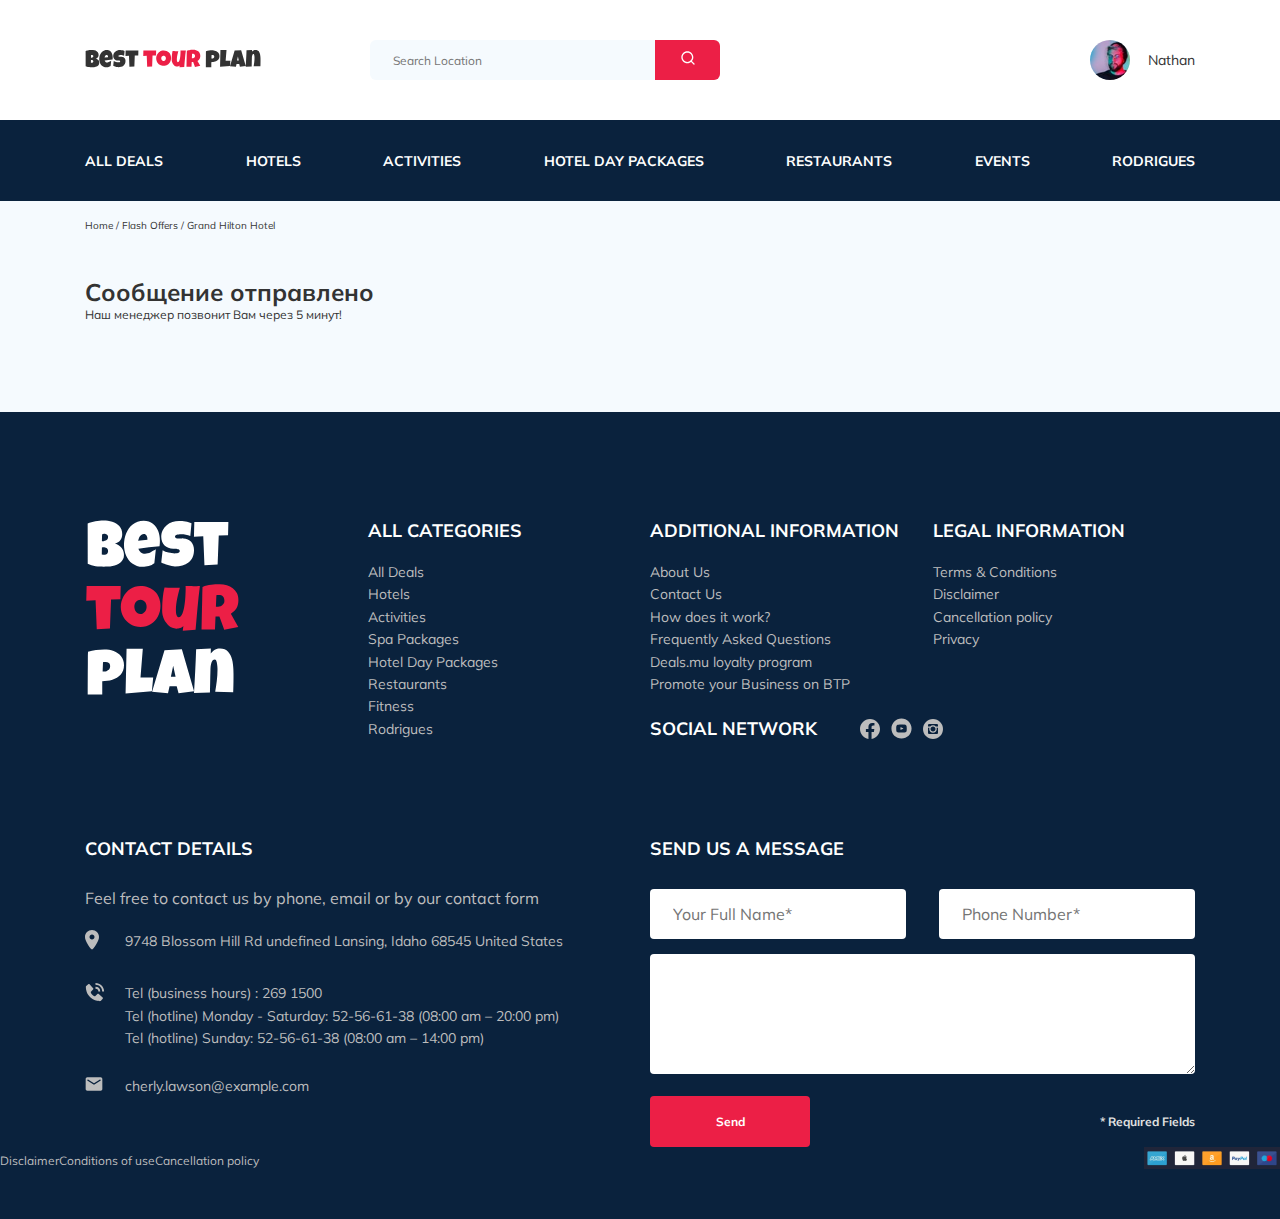
==== thankyou.html @ 333e03c5 "create: отправка писем" ====
<!DOCTYPE html>
<html lang="en">

<head>
  <meta charset="UTF-8">
  <meta name="viewport" content="width=, initial-scale=1.0">
  <title>Best Tour Plan- Hotel Booking</title>
  <link rel="preconnect" href="https://fonts.gstatic.com">
  <link
    href="https://fonts.googleapis.com/css2?family=Mulish:wght@300;400;600;700&family=Nunito:wght@400;600;700;800&display=swap"
    rel="stylesheet" />
  <link rel="stylesheet " href="css/swiper-bundle.min.css">
  <link rel="stylesheet" href="css/style.css" />
</head>

<body>
  <header class="navbar navbar__mobile--fixed">
    <div class="container">
      <div class="navbar-top">
        <a href="index.html" class="logo">
          <img src="img/horizontal-logo.svg" alt="Logo: Best Tour Plan" class="logo__image" />
        </a>

        <form action="#" class="search navbar__search navbar__search--mobile--hidden">
          <input type="text" class="search__input" placeholder="Search Location" />
          <button class="search__button">
            <img src="img/search.svg" alt="Icon: search" />
          </button>
        </form>

        <a href="#" class="user navbar__user navbar__user--mobile--hidden">
          <img src="img/user-avatar.jpg" alt="Avatar: Nathan" class="user__avatar" />
          <span class="user__name">Nathan</span>

        </a>
        <button class="menu-button navbar-top__menu-button">
          <span class="menu-button__line"></span>
          <span class="menu-button__line"></span>
          <span class="menu-button__line"></span>


        </button>
      </div>
    </div>

    <div class="navbar-bottom">
      <div class="container">
        <ul class="navbar-menu">
          <li class="navbar-menu__item navbar-menu__item--mobile--visible"><a href="#"
              class="user navbar__user navbar__user--mobile--visible">
              <img src="img/user-avatar.jpg" alt="Avatar: Nathan" class="user__avatar" />
              <span class="user__name user__name--light">Nathan</span> </a></li>
          <li class="navbar-menu__item navbar-menu__item--mobile--visible">
            <form action="#" class="search navbar__search navbar__search--mobile--visible">
              <input type="text" class="search__input" placeholder="Search Location" />
              <button class="search__button">
                <img src="img/search.svg" alt="Icon: search" />
              </button>
            </form>
          </li>
          <li class="navbar-menu__item"><a href="#" class="navbar-menu__link">All Deals</a></li>
          <li class="navbar-menu__item"><a href="#" class="navbar-menu__link">Hotels</a></li>
          <li class="navbar-menu__item"><a href="#" class="navbar-menu__link">Activities</a></li>
          <li class="navbar-menu__item"><a href="#" class="navbar-menu__link">Hotel Day Packages</a></li>
          <li class="navbar-menu__item"><a href="#" class="navbar-menu__link">Restaurants</a></li>
          <li class="navbar-menu__item"><a href="#" class="navbar-menu__link">Events</a></li>
          <li class="navbar-menu__item"><a href="#" class="navbar-menu__link">Rodrigues</a></li>

        </ul>
      </div>
    </div>
  </header>
  <nav class="breadcrumb">
    <div class="container">
      <UL class="breadcrumb-list">
        <li class="breadcrumb-list__item">
          <a href="#" class="breadcrumb-list__link">Home</a>
        </li>
        <li class="breadcrumb-list__item">
          <a href="#" class="breadcrumb-list__link">Flash Offers</a>
        </li>
        <li class="breadcrumb-list__item">
          Grand Hilton Hotel
        </li>
      </UL>
    </div>
  </nav>
  <section class="hotel">
    <div class="container">
      <div class="hotel-info">
        <div class="hotel-info__text">
          <div class="hotel-wrapper">
         
            <h1 class="hotel-name hotel-info__name">Сообщение отправлено</h1>
            
          </div>
          <p class="hotel-description hotel-info__description"> Наш менеджер позвонит Вам через 5 минут!
            </p>
        </div>
      
      </div>
     
    </div>
  </section>
 
  <footer class="footer">
    <div class="container footer__container">
      <div class="footer-wrapper">
        <a href="index.html">
          <img src="img/vertical-logo.svg" alt="Logo: Best Tour Plan" class="logo footer__logo" /></a>
        <div class="footer__list footer__categories">
          <h3 class="footer__title ">ALL CATEGORIES</h3>
          <ul class="footer__ul">
            <li class="footer__item">
              <a href="#" class="footer__link">All Deals</a>
            </li>
            <li class="footer__item">
              <a href="#" class="footer__link">Hotels</a>
            </li>
            <li class="footer__item">
              <a href="#" class="footer__link">Activities</a>
            </li>
            <li class="footer__item">
              <a href="#" class="footer__link">Spa Packages</a>
            </li>
            <li class="footer__item">
              <a href="#" class="footer__link">Hotel Day Packages</a>
            </li>
            <li class="footer__item">
              <a href="#" class="footer__link">Restaurants</a>
            </li>
            <li class="footer__item">
              <a href="#" class="footer__link">Fitness</a>
            </li>
            <li class="footer__item">
              <a href="#" class="footer__link">Rodrigues</a>
            </li>
          </ul>
        </div>

        <div class="footer__list footer__additional">
          <h3 class="footer__title">ADDITIONAL INFORMATION</h3>
          <ul class="footer__ul">
            <li class="footer__item">
              <a href="#" class="footer__link">About Us</a>
            </li>
            <li class="footer__item">
              <a href="#" class="footer__link">Contact Us</a>
            </li>
            <li class="footer__item">
              <a href="#" class="footer__link">How does it work?</a>
            </li>
            <li class="footer__item">
              <a href="#" class="footer__link">Frequently Asked Questions</a>
            </li>
            <li class="footer__item">
              <a href="#" class="footer__link">Deals.mu loyalty program</a>
            </li>
            <li class="footer__item">
              <a href="#" class="footer__link">Promote your Business on BTP</a>
            </li>
          </ul>
        </div>
        <div class="footer__social-network">
          <h3 class="footer__title footer__title--inline">Social Network</h3>
          <div class="footer__social-links">
            <a href="#" class="footer__link"><img src="img/facebook.svg" alt="icon: facebook"></a>
            <a href="#" class="footer__link"><img src="img/youtube.svg" alt="icon: youtube"></a>
            <a href="#" class="footer__link"><img src="img/instagram.svg" alt="icon: instagram"></a>
          </div>
        </div>
        <div class="footer__list footer__legal">
          <h3 class="footer__title">LEGAL INFORMATION</h3>
          <ul class="footer__ul">
            <li class="footer__item"><a href="#" class="footer__link">Terms & Conditions</a></li>
            <li class="footer__item"><a href="#" class="footer__link">Disclaimer</a></li>
            <li class="footer__item"><a href="#" class="footer__link">Cancellation policy</a></li>
            <li class="footer__item"><a href="#" class="footer__link">Privacy</a></li>
          </ul>
        </div>
        <div class="footer__contact-details">
          <h3 class="footer__title footer__title--mb-3">Contact Details</h3>
          <p class="footer__text">Feel free to contact us by phone, email or by our contact form</p>
          <ul class="footer__ul">
            <li class="footer__item footer__item--mb-2">
              <div class="footer__icon-wrapper">
                <img class="footer__icon" src="img/map-marker.svg" alt="icon:map" />
              </div>
              9748 Blossom Hill Rd undefined Lansing, Idaho 68545 United States
            </li>
            <li class="footer__item footer__item--mb-2">
              <div class="footer__icon-wrapper">
                <img class="footer__icon" src="img/phone-call.svg" alt="icon: phone call" />
              </div>
              Tel (business hours) : 269 1500 </br> Tel (hotline) Monday - Saturday: 52-56-61-38 (08:00 am – 20:00 pm)
              </br> Tel (hotline) Sunday:
              52-56-61-38 (08:00 am – 14:00 pm)
            </li>
            <li class="footer__item footer__item--mb-2">
              <div class="footer__icon-wrapper">
                <img class="footer__icon" src="img/email.svg" alt="icon: email" />
              </div>
              cherly.lawson@example.com

            </li>
          </ul>
        </div>

        <div class="footer__contact-form">
          <h3 class="footer__title footer__title--mb-3">Send us a message</h3>
          <form action="send.php" method="POST" class="footer__form">
            <input type="text" class="input footer__input" placeholder="Your Full Name*" name="name" />
            <input type="text" class="input footer__input" placeholder="Phone Number*" name="phone" />
            <textarea class="footer__message" cols="30" rows="10" placeholder="Message" name="message">

         </textarea>
            <button class="button footer__button" type="submit">Send</button>
            <span class="footer__info">* Required Fields</span>

          </form>
        </div>
      </div>
    </div>



    <div class="footer-bottom">
      <div class="footer-grid">
        <div class="footer-rules__links">
          <a href="#" class="footer-rules__link">Disclaimer</a>
          <a href="#" class="footer-rules__link">Conditions of use</a>
          <a href="#" class="footer-rules__link">Cancellation policy</a>



        </div>
        <div class="payment footer__payment">
          <img src="img/payment.png" alt="method of payment">
        </div>
      </div>
    </div>

  </footer>
  <script src="js/swiper-bundle.min.js"></script>
  <script src="js/main.js"></script>
</body>

</html>
---- css/style.css ----
/*! normalize.css v8.0.1 | MIT License | github.com/necolas/normalize.css */
/* Document
   ========================================================================== */
/**
 * 1. Correct the line height in all browsers.
 * 2. Prevent adjustments of font size after orientation changes in iOS.
 */
html {
  line-height: 1.15;
  /* 1 */
  -webkit-text-size-adjust: 100%;
  /* 2 */
}

/* Sections
   ========================================================================== */
/**
 * Remove the margin in all browsers.
 */
body {
  margin: 0;
}

/**
 * Render the `main` element consistently in IE.
 */
main {
  display: block;
}

/**
 * Correct the font size and margin on `h1` elements within `section` and
 * `article` contexts in Chrome, Firefox, and Safari.
 */
h1 {
  font-size: 2em;
  margin: 0.67em 0;
}

/* Grouping content
   ========================================================================== */
/**
 * 1. Add the correct box sizing in Firefox.
 * 2. Show the overflow in Edge and IE.
 */
hr {
  -webkit-box-sizing: content-box;
          box-sizing: content-box;
  /* 1 */
  height: 0;
  /* 1 */
  overflow: visible;
  /* 2 */
}

/**
 * 1. Correct the inheritance and scaling of font size in all browsers.
 * 2. Correct the odd `em` font sizing in all browsers.
 */
pre {
  font-family: monospace, monospace;
  /* 1 */
  font-size: 1em;
  /* 2 */
}

/* Text-level semantics
   ========================================================================== */
/**
 * Remove the gray background on active links in IE 10.
 */
a {
  background-color: transparent;
}

/**
 * 1. Remove the bottom border in Chrome 57-
 * 2. Add the correct text decoration in Chrome, Edge, IE, Opera, and Safari.
 */
abbr[title] {
  border-bottom: none;
  /* 1 */
  text-decoration: underline;
  /* 2 */
  -webkit-text-decoration: underline dotted;
          text-decoration: underline dotted;
  /* 2 */
}

/**
 * Add the correct font weight in Chrome, Edge, and Safari.
 */
b,
strong {
  font-weight: bolder;
}

/**
 * 1. Correct the inheritance and scaling of font size in all browsers.
 * 2. Correct the odd `em` font sizing in all browsers.
 */
code,
kbd,
samp {
  font-family: monospace, monospace;
  /* 1 */
  font-size: 1em;
  /* 2 */
}

/**
 * Add the correct font size in all browsers.
 */
small {
  font-size: 80%;
}

/**
 * Prevent `sub` and `sup` elements from affecting the line height in
 * all browsers.
 */
sub,
sup {
  font-size: 75%;
  line-height: 0;
  position: relative;
  vertical-align: baseline;
}

sub {
  bottom: -0.25em;
}

sup {
  top: -0.5em;
}

/* Embedded content
   ========================================================================== */
/**
 * Remove the border on images inside links in IE 10.
 */
img {
  border-style: none;
}

/* Forms
   ========================================================================== */
/**
 * 1. Change the font styles in all browsers.
 * 2. Remove the margin in Firefox and Safari.
 */
button,
input,
optgroup,
select,
textarea {
  font-family: inherit;
  /* 1 */
  font-size: 100%;
  /* 1 */
  line-height: 1.15;
  /* 1 */
  margin: 0;
  /* 2 */
}

/**
 * Show the overflow in IE.
 * 1. Show the overflow in Edge.
 */
button,
input {
  /* 1 */
  overflow: visible;
}

/**
 * Remove the inheritance of text transform in Edge, Firefox, and IE.
 * 1. Remove the inheritance of text transform in Firefox.
 */
button,
select {
  /* 1 */
  text-transform: none;
}

/**
 * Correct the inability to style clickable types in iOS and Safari.
 */
button,
[type="button"],
[type="reset"],
[type="submit"] {
  -webkit-appearance: button;
}

/**
 * Remove the inner border and padding in Firefox.
 */
button::-moz-focus-inner,
[type="button"]::-moz-focus-inner,
[type="reset"]::-moz-focus-inner,
[type="submit"]::-moz-focus-inner {
  border-style: none;
  padding: 0;
}

/**
 * Restore the focus styles unset by the previous rule.
 */
button:-moz-focusring,
[type="button"]:-moz-focusring,
[type="reset"]:-moz-focusring,
[type="submit"]:-moz-focusring {
  outline: 1px dotted ButtonText;
}

/**
 * Correct the padding in Firefox.
 */
fieldset {
  padding: 0.35em 0.75em 0.625em;
}

/**
 * 1. Correct the text wrapping in Edge and IE.
 * 2. Correct the color inheritance from `fieldset` elements in IE.
 * 3. Remove the padding so developers are not caught out when they zero out
 *    `fieldset` elements in all browsers.
 */
legend {
  -webkit-box-sizing: border-box;
          box-sizing: border-box;
  /* 1 */
  color: inherit;
  /* 2 */
  display: table;
  /* 1 */
  max-width: 100%;
  /* 1 */
  padding: 0;
  /* 3 */
  white-space: normal;
  /* 1 */
}

/**
 * Add the correct vertical alignment in Chrome, Firefox, and Opera.
 */
progress {
  vertical-align: baseline;
}

/**
 * Remove the default vertical scrollbar in IE 10+.
 */
textarea {
  overflow: auto;
}

/**
 * 1. Add the correct box sizing in IE 10.
 * 2. Remove the padding in IE 10.
 */
[type="checkbox"],
[type="radio"] {
  -webkit-box-sizing: border-box;
          box-sizing: border-box;
  /* 1 */
  padding: 0;
  /* 2 */
}

/**
 * Correct the cursor style of increment and decrement buttons in Chrome.
 */
[type="number"]::-webkit-inner-spin-button,
[type="number"]::-webkit-outer-spin-button {
  height: auto;
}

/**
 * 1. Correct the odd appearance in Chrome and Safari.
 * 2. Correct the outline style in Safari.
 */
[type="search"] {
  -webkit-appearance: textfield;
  /* 1 */
  outline-offset: -2px;
  /* 2 */
}

/**
 * Remove the inner padding in Chrome and Safari on macOS.
 */
[type="search"]::-webkit-search-decoration {
  -webkit-appearance: none;
}

/**
 * 1. Correct the inability to style clickable types in iOS and Safari.
 * 2. Change font properties to `inherit` in Safari.
 */
::-webkit-file-upload-button {
  -webkit-appearance: button;
  /* 1 */
  font: inherit;
  /* 2 */
}

/* Interactive
   ========================================================================== */
/*
 * Add the correct display in Edge, IE 10+, and Firefox.
 */
details {
  display: block;
}

/*
 * Add the correct display in all browsers.
 */
summary {
  display: list-item;
}

/* Misc
   ========================================================================== */
/**
 * Add the correct display in IE 10+.
 */
template {
  display: none;
}

/**
 * Add the correct display in IE 10.
 */
[hidden] {
  display: none;
}

* {
  -webkit-box-sizing: border-box;
          box-sizing: border-box;
}

body {
  font-family: 'Mulish', sans-serif;
  background-color: #F5FAFE;
  color: #333333;
}

.container {
  max-width: 1110px;
  margin: auto;
}

img {
  max-width: 100%;
}

.navbar {
  background-color: #ffffff;
}

.navbar-top {
  display: -webkit-box;
  display: -ms-flexbox;
  display: flex;
  -webkit-box-align: center;
      -ms-flex-align: center;
          align-items: center;
  -webkit-box-pack: justify;
      -ms-flex-pack: justify;
          justify-content: space-between;
  padding-top: 40px;
  padding-bottom: 40px;
}

.navbar-top__menu-button {
  display: none;
}

.navbar-bottom {
  background-color: #0A223D;
}

.navbar__search {
  margin-right: auto;
  margin-left: 108px;
}

.navbar-menu {
  list-style-type: none;
  margin: 0;
  padding: 31px 0;
  display: -webkit-box;
  display: -ms-flexbox;
  display: flex;
  -webkit-box-align: center;
      -ms-flex-align: center;
          align-items: center;
  -webkit-box-pack: justify;
      -ms-flex-pack: justify;
          justify-content: space-between;
  color: #ffffff;
}

.navbar-menu__item--mobile--visible {
  display: none;
}

.navbar-menu__link {
  color: inherit;
  text-decoration: none;
  text-transform: uppercase;
  font-size: 14px;
  line-height: 18px;
  font-weight: bold;
}

.logo {
  width: 177px;
}

.search {
  display: -webkit-box;
  display: -ms-flexbox;
  display: flex;
  position: relative;
  overflow: hidden;
  border-radius: 6px;
  height: 40px;
}

.search__input {
  width: 350px;
  height: 100%;
  padding-left: 23px;
  padding-right: 75px;
  background-color: #F5FAFE;
  border: none;
  font-size: 12px;
  line-height: 15px;
  color: #333333;
  outline: none;
}

.search__button {
  position: absolute;
  top: 0;
  right: 0;
  width: 65px;
  height: 100%;
  border: none;
  background-color: #EC1F46;
  outline: none;
  cursor: pointer;
}

.user {
  display: -webkit-box;
  display: -ms-flexbox;
  display: flex;
  -webkit-box-align: center;
      -ms-flex-align: center;
          align-items: center;
  text-decoration: none;
}

.user__avatar {
  width: 40px;
  height: 40px;
  border-radius: 50%;
  -o-object-fit: cover;
     object-fit: cover;
}

.user__name {
  margin-left: 18px;
  font-size: 14px;
  line-height: 18px;
  color: #333333;
}

.breadcrumb-list {
  display: -webkit-box;
  display: -ms-flexbox;
  display: flex;
  -webkit-box-align: center;
      -ms-flex-align: center;
          align-items: center;
  padding: 18px 0;
  margin: 0;
  list-style: none;
}

.breadcrumb-list__item {
  font-size: 10px;
  line-height: 13px;
}

.breadcrumb-list__item:not(:last-child)::after {
  content: '/';
  margin-right: 3px;
}

.breadcrumb-list__link {
  text-decoration: none;
  color: inherit;
}

.hotel {
  padding-top: 23px;
  padding-bottom: 70px;
}

.hotel-info {
  display: -webkit-box;
  display: -ms-flexbox;
  display: flex;
  -webkit-box-align: center;
      -ms-flex-align: center;
          align-items: center;
  -webkit-box-pack: justify;
      -ms-flex-pack: justify;
          justify-content: space-between;
  padding-bottom: 20px;
}

.hotel-info__offer {
  margin-left: 14px;
  margin-top: 4px;
}

.hotel-info__name {
  margin-top: 4px;
  margin-bottom: 0;
}

.hotel-info__description {
  margin: 0;
}

.hotel-name {
  font-size: 24px;
  line-height: 30px;
}

.hotel-wrapper {
  display: -webkit-box;
  display: -ms-flexbox;
  display: flex;
  -ms-flex-wrap: wrap;
      flex-wrap: wrap;
  -webkit-box-align: center;
      -ms-flex-align: center;
          align-items: center;
}

.hotel-description {
  font-size: 12px;
  line-height: 15px;
}

.hotel-grid {
  display: -webkit-box;
  display: -ms-flexbox;
  display: flex;
  -webkit-box-pack: justify;
      -ms-flex-pack: justify;
          justify-content: space-between;
}

.hotel-right {
  display: -webkit-box;
  display: -ms-flexbox;
  display: flex;
  -webkit-box-orient: vertical;
  -webkit-box-direction: normal;
      -ms-flex-direction: column;
          flex-direction: column;
  -webkit-box-pack: justify;
      -ms-flex-pack: justify;
          justify-content: space-between;
}

.hotel-slider {
  width: 728px;
  height: 450px;
  margin-left: 0;
  margin-right: 30px;
}

.hotel-slider__item {
  width: 100%;
  height: 100%;
  position: relative;
  border-radius: 8px;
  overflow: hidden;
}

.hotel-slider__item:after {
  content: '';
  position: absolute;
  width: 100%;
  height: 100%;
  top: 0;
  bottom: 0;
  left: 0;
  right: 0;
  background: -webkit-gradient(linear, left top, left bottom, from(rgba(0, 122, 223, 0.48)), to(rgba(255, 255, 255, 0.128)));
  background: linear-gradient(180deg, rgba(0, 122, 223, 0.48) 0%, rgba(255, 255, 255, 0.128) 100%);
  z-index: 10;
}

.hotel-slider__button {
  position: absolute;
  top: 50%;
  -webkit-transform: translateY(-50%);
          transform: translateY(-50%);
  z-index: 99;
  width: 30px;
  height: 30px;
  border: none;
  cursor: pointer;
  background-repeat: no-repeat;
  background-position: center;
  background-size: 10px;
  background-color: transparent;
  outline: none;
}

.hotel-slider__button--next {
  right: 18px;
  background-image: url(../img/arrow-next.svg);
}

.hotel-slider__button--prev {
  left: 18px;
  background-image: url(../img/arrow-prev.svg);
}

.stars {
  -ms-flex-preferred-size: 100%;
      flex-basis: 100%;
  display: -webkit-box;
  display: -ms-flexbox;
  display: flex;
}

.star {
  margin-right: 3px;
}

.offer {
  font-size: 10px;
  line-height: 13px;
  font-weight: 600;
  padding: 4px 9px;
  background-color: #EC1F46;
  border-radius: 3px;
  color: #ffffff;
}

.rating {
  max-width: 65px;
  min-height: 45px;
  text-align: center;
  color: #ffffff;
  background-color: #EC1F46;
  border-radius: 4px;
}

.rating__text {
  font-size: 8px;
  line-height: 10px;
  font-weight: 600;
}

.rating__counter {
  font-size: 14px;
  line-height: 18px;
  font-weight: bold;
}

.rating__counter_small {
  font-size: 10px;
  font-weight: 13px;
  margin-left: -2px;
}

.swiper-slide__img {
  width: 100%;
  height: 100%;
  -o-object-fit: cover;
     object-fit: cover;
}

.booking {
  background-color: #0A223D;
  color: #ffffff;
  border-radius: 8px;
  width: 350px;
  min-height: 210px;
  padding: 28px;
  font-family: 'Nunito';
}

.booking__info {
  display: -webkit-box;
  display: -ms-flexbox;
  display: flex;
  -webkit-box-pack: justify;
      -ms-flex-pack: justify;
          justify-content: space-between;
  margin-bottom: 9px;
}

.booking__price {
  display: -webkit-box;
  display: -ms-flexbox;
  display: flex;
  -webkit-box-orient: vertical;
  -webkit-box-direction: normal;
      -ms-flex-direction: column;
          flex-direction: column;
}

.booking__start {
  font-weight: normal;
  font-size: 10px;
  line-height: 14px;
}

.booking__pricetag {
  font-style: normal;
  font-weight: 800;
  font-size: 24px;
}

.booking__per-room {
  font-style: normal;
  font-weight: normal;
  font-size: 12px;
  line-height: 16px;
}

.booking__room {
  margin-top: 4px;
}

.booking__text {
  display: -webkit-box;
  display: -ms-flexbox;
  display: flex;
  -webkit-box-align: center;
      -ms-flex-align: center;
          align-items: center;
  -webkit-box-pack: justify;
      -ms-flex-pack: justify;
          justify-content: space-between;
  margin-bottom: 8px;
  font-style: normal;
  font-weight: normal;
  font-size: 12px;
  line-height: 16px;
}

.booking__description {
  margin-left: 9px;
}

.booking__call-center {
  display: -webkit-box;
  display: -ms-flexbox;
  display: flex;
  -webkit-box-align: center;
      -ms-flex-align: center;
          align-items: center;
  -webkit-box-pack: justify;
      -ms-flex-pack: justify;
          justify-content: space-between;
  margin-bottom: 17px;
}

.booking__heading {
  font-style: normal;
  font-weight: 600;
  font-size: 18px;
  line-height: 25px;
}

.booking__number {
  display: -webkit-box;
  display: -ms-flexbox;
  display: flex;
  -webkit-box-align: center;
      -ms-flex-align: center;
          align-items: center;
  -webkit-box-pack: justify;
      -ms-flex-pack: justify;
          justify-content: space-between;
  color: inherit;
  text-decoration: none;
  font-style: normal;
  font-weight: 600;
  font-size: 18px;
  line-height: 25px;
}

.booking__num {
  margin-left: 8px;
}

.booking__button {
  width: 100%;
  min-height: 45px;
  font-style: normal;
  font-weight: 600;
  font-size: 14px;
  line-height: 19px;
  border-radius: 4px;
  background-color: #EC1F46;
  border: none;
  color: #ffffff;
  cursor: pointer;
  outline: none;
}

.map {
  width: 347px;
  height: 213px;
  background-color: black;
  border-radius: 10px;
  overflow: hidden;
}

.newsletter {
  position: relative;
  padding: 98px 0 87px 0;
  background-image: url(../img/newsletter-bg.jpg);
  background-repeat: no-repeat;
  background-position: center;
  background-size: cover;
}

.newsletter::before {
  content: '';
  position: absolute;
  top: 0;
  left: 0;
  right: 0;
  bottom: 0;
  width: 100%;
  height: 100%;
  background-color: rgba(10, 34, 61, 0.8);
}

.newsletter-wrapper {
  position: relative;
  display: -webkit-box;
  display: -ms-flexbox;
  display: flex;
  -webkit-box-align: center;
      -ms-flex-align: center;
          align-items: center;
  -webkit-box-pack: justify;
      -ms-flex-pack: justify;
          justify-content: space-between;
  max-width: 731px;
  margin: auto;
}

.newsletter-title {
  color: #ffffff;
  font-style: normal;
  font-weight: 300;
  font-size: 24px;
  line-height: 30px;
  margin: 0;
}

.newsletter-title__strong {
  display: block;
  font-style: normal;
  font-weight: 600;
  font-size: 36px;
  line-height: 45px;
  text-transform: uppercase;
}

.subscribe {
  position: relative;
  width: 350px;
  height: 55px;
  border-radius: 4px;
  overflow: hidden;
}

.subscribe__input {
  position: absolute;
  width: 100%;
  height: 100%;
  border: none;
  padding-left: 33px;
  padding-right: 65px;
  font-style: normal;
  font-weight: 300;
  font-size: 14px;
  line-height: 18px;
  outline: none;
}

.subscribe__button {
  position: absolute;
  min-width: 65px;
  right: 0;
  top: 0;
  height: 100%;
  font-style: normal;
  font-weight: bold;
  font-size: 12px;
  line-height: 15px;
  border: none;
  outline: none;
  background-color: #EC1F46;
  color: #ffffff;
  cursor: pointer;
}

.reviews {
  padding: 40px 0 70px 0;
}

.reviews__title {
  font-style: normal;
  font-weight: bold;
  font-size: 36px;
  line-height: 45px;
  text-align: center;
  text-transform: uppercase;
  margin-bottom: 70px;
  margin-top: 0;
}

.reviews-slider__item {
  position: relative;
  display: -webkit-box;
  display: -ms-flexbox;
  display: flex;
  -webkit-box-orient: vertical;
  -webkit-box-direction: normal;
      -ms-flex-direction: column;
          flex-direction: column;
  -webkit-box-align: center;
      -ms-flex-align: center;
          align-items: center;
  max-width: 730px;
  margin: 45px auto 0;
  background-color: #ffffff;
  border-radius: 8px;
  padding: 0 62px 30px;
}

.reviews-slider__item:before {
  content: '';
  position: absolute;
  left: 62px;
  top: 13px;
  width: 70px;
  height: 47px;
  background-image: url(../img/quote-left.svg);
  background-repeat: no-repeat;
}

.reviews-slider__item:after {
  content: '';
  position: absolute;
  right: 62px;
  top: 118px;
  width: 70px;
  height: 47px;
  background-image: url(../img/quote-right.svg);
  background-repeat: no-repeat;
}

.reviews-slider__button {
  position: absolute;
  top: 46%;
  -webkit-transform: translateY(-50%);
          transform: translateY(-50%);
  width: 30px;
  height: 30px;
  background-repeat: no-repeat;
  background-size: 10px;
  background-position: center;
  border: none;
  background-color: transparent;
  cursor: pointer;
  z-index: 99;
  outline: none;
}

.reviews-slider__button--prev {
  background-image: url(../img/arrow-prev-secondary.svg);
  left: 15px;
}

.reviews-slider__button--next {
  background-image: url(../img/arrow-next-secondary.svg);
  right: 15px;
}

.reviews-slider__profile {
  display: -webkit-box;
  display: -ms-flexbox;
  display: flex;
  -webkit-box-orient: vertical;
  -webkit-box-direction: normal;
      -ms-flex-direction: column;
          flex-direction: column;
  -webkit-box-align: center;
      -ms-flex-align: center;
          align-items: center;
  margin-top: -45px;
  margin-bottom: 30px;
}

.reviews-slider__avatar {
  width: 90px;
  height: 90px;
  border-radius: 50%;
  -o-object-fit: cover;
     object-fit: cover;
  margin-bottom: -2px;
}

.reviews-slider__username {
  font-style: normal;
  font-weight: bold;
  font-size: 12px;
  line-height: 15px;
  color: #EC1F46;
  margin-bottom: 10px;
}

.reviews-slider__date {
  font-style: normal;
  font-weight: normal;
  font-size: 10px;
  line-height: 13px;
  margin-bottom: 4px;
}

.reviews-slider__rating {
  display: -webkit-box;
  display: -ms-flexbox;
  display: flex;
  -webkit-box-align: center;
      -ms-flex-align: center;
          align-items: center;
}

.reviews-slider__text {
  max-width: 537px;
  font-style: normal;
  font-weight: normal;
  font-size: 12px;
  line-height: 160%;
  text-align: justify;
  margin: auto;
  z-index: 2;
}

.activities {
  padding: 60px 0 98px 0;
}

.activities__title {
  font-style: normal;
  font-weight: bold;
  font-size: 24px;
  line-height: 30px;
  text-transform: uppercase;
  margin-top: 0;
  margin-bottom: 57px;
}

.activities-wrapper {
  display: -webkit-box;
  display: -ms-flexbox;
  display: flex;
  -webkit-box-pack: justify;
      -ms-flex-pack: justify;
          justify-content: space-between;
}

.card {
  position: relative;
  display: -webkit-box;
  display: -ms-flexbox;
  display: flex;
  -webkit-box-orient: vertical;
  -webkit-box-direction: normal;
      -ms-flex-direction: column;
          flex-direction: column;
  -webkit-box-align: start;
      -ms-flex-align: start;
          align-items: flex-start;
  padding: 24px 26px;
  width: 255px;
  height: 255px;
  border-radius: 6px;
  overflow: hidden;
}

.card::before {
  content: '';
  position: absolute;
  left: 0;
  top: 0;
  right: 0;
  bottom: 0;
  background: linear-gradient(179.83deg, rgba(196, 196, 196, 0) 35.34%, #0A223D 99.85%);
  z-index: -1;
  border-radius: 6px;
  overflow: hidden;
}

.card__image {
  position: absolute;
  left: 0;
  right: 0;
  top: 0;
  bottom: 0;
  -o-object-fit: cover;
     object-fit: cover;
  z-index: -2;
  height: 100%;
  width: 100%;
}

.card__title {
  margin-top: auto;
  margin-bottom: 18px;
  color: #ffffff;
  font-style: normal;
  font-weight: bold;
  font-size: 16px;
  line-height: 20px;
  max-width: 200px;
}

.card__button {
  font-style: normal;
  font-weight: 600;
  font-size: 12px;
  line-height: 16px;
  color: #ffffff;
  border: none;
  background-color: #EC1F46;
  border-radius: 4px;
  cursor: pointer;
  outline: none;
  padding: 7px 22px;
}

.footer {
  background-color: #0A223D;
  color: #ffffff;
  padding-top: 108px;
  padding-bottom: 46px;
}

.footer-wrapper {
  display: -ms-grid;
  display: grid;
  -ms-grid-columns: (minmax(min-content, 1fr))[4];
      grid-template-columns: repeat(4, minmax(-webkit-min-content, 1fr));
      grid-template-columns: repeat(4, minmax(min-content, 1fr));
  grid-gap: 20px;
  grid-auto-rows: minmax(40px, -webkit-min-content);
  grid-auto-rows: minmax(40px, min-content);
  -webkit-box-align: start;
      -ms-flex-align: start;
          align-items: start;
}

.footer__logo {
  width: 155px;
  height: 175px;
  -ms-grid-row: 1;
  -ms-grid-row-span: 2;
  grid-row: 1/3;
  -ms-flex-item-align: stretch;
      -ms-grid-row-align: stretch;
      align-self: stretch;
}

.footer__categories {
  -ms-grid-row: 1;
  -ms-grid-row-span: 3;
  grid-row: 1/4;
  -ms-grid-column: 2;
  grid-column: 2;
}

.footer__social-network {
  display: -webkit-box;
  display: -ms-flexbox;
  display: flex;
  -ms-flex-line-pack: start;
      align-content: start;
  -ms-grid-row: 2;
  -ms-grid-row-span: 2;
  grid-row: 2/4;
  grid-column: span 2;
}

.footer__social-links {
  display: -webkit-box;
  display: -ms-flexbox;
  display: flex;
  -webkit-box-align: center;
      -ms-flex-align: center;
          align-items: center;
  min-width: 83px;
  -webkit-box-pack: justify;
      -ms-flex-pack: justify;
          justify-content: space-between;
}

.footer__contact-details {
  grid-column: span 2;
}

.footer__contact-form {
  grid-column: span 2;
}

.footer__form {
  display: -webkit-box;
  display: -ms-flexbox;
  display: flex;
  -webkit-box-align: center;
      -ms-flex-align: center;
          align-items: center;
  -webkit-box-pack: justify;
      -ms-flex-pack: justify;
          justify-content: space-between;
  -ms-flex-wrap: wrap;
      flex-wrap: wrap;
}

.footer__ul {
  padding: 0;
  margin: 0;
  list-style: none;
}

.footer__title {
  font-style: normal;
  font-weight: bold;
  font-size: 18px;
  line-height: 21px;
  margin: 0 0 20px 0;
  text-transform: uppercase;
}

.footer__title--inline {
  margin: 0 43px 0 0;
}

.footer__title--mb-3 {
  margin-bottom: 30px;
}

.footer__item {
  display: -webkit-box;
  display: -ms-flexbox;
  display: flex;
  -webkit-box-align: start;
      -ms-flex-align: start;
          align-items: flex-start;
  font-style: normal;
  font-weight: normal;
  font-size: 14px;
  line-height: 160%;
  color: #BDBDBD;
}

.footer__item--mb-2 {
  margin-bottom: 26px;
}

.footer__icon-wrapper {
  min-width: 40px;
}

.footer__text {
  color: #BDBDBD;
  margin-bottom: 22px;
}

.footer__link {
  text-decoration: none;
  color: inherit;
}

.footer__input {
  background: #FFFFFF;
  border-radius: 4px;
  border: none;
  padding: 0 23px;
  height: 50px;
  margin-bottom: 15px;
  -ms-flex-preferred-size: 47%;
      flex-basis: 47%;
}

.footer__message {
  height: 120px;
  background-color: #ffffff;
  border-radius: 4px;
  padding: 18px 23px;
  border: none;
  -ms-flex-preferred-size: 100%;
      flex-basis: 100%;
  margin-bottom: 22px;
}

.footer__button {
  min-width: 160px;
  min-height: 50px;
  padding: 18px;
  font-style: normal;
  font-weight: bold;
  font-size: 12px;
  line-height: 15px;
  color: #ffffff;
  background-color: #EC1F46;
  border: none;
  border-radius: 4px;
  cursor: pointer;
  outline: none;
}

.footer__info {
  font-style: normal;
  font-weight: bold;
  font-size: 12px;
  line-height: 15px;
  color: #E0E0E0;
}

.footer-bottom {
  display: -ms-grid;
  display: grid;
}

.footer-grid {
  display: -webkit-box;
  display: -ms-flexbox;
  display: flex;
  -webkit-box-align: center;
      -ms-flex-align: center;
          align-items: center;
  -webkit-box-pack: justify;
      -ms-flex-pack: justify;
          justify-content: space-between;
  -ms-grid-column: 1;
  -ms-grid-column-span: 2;
  grid-column: 1/3;
}

.footer-rules__links {
  display: -webkit-box;
  display: -ms-flexbox;
  display: flex;
  -webkit-box-align: center;
      -ms-flex-align: center;
          align-items: center;
  -webkit-box-pack: justify;
      -ms-flex-pack: justify;
          justify-content: space-between;
}

.footer-rules__link {
  color: #BDBDBD;
  text-decoration: none;
  font-style: normal;
  font-weight: normal;
  font-size: 12px;
  line-height: 15px;
}

@media (max-width: 1200px) {
  .container {
    max-width: 960px;
  }
  .navbar-top__menu-button {
    display: none;
  }
  .hotel__slide {
    width: 590px;
  }
  .hotel-slider__image {
    width: 100%;
    height: 100%;
    -o-object-fit: cover;
       object-fit: cover;
  }
  .card {
    width: 230px;
    height: 230px;
  }
  .footer__input {
    -ms-flex-preferred-size: 100%;
        flex-basis: 100%;
  }
}

@media (max-width: 992px) {
  .container,
  .newsletter-wrapper {
    max-width: 700px;
  }
  .logo {
    width: 132px;
  }
  .navbar-top {
    padding-top: 30px;
    padding-bottom: 30px;
  }
  .navbar__search {
    margin-left: 47px;
    margin-right: auto;
  }
  .navbar-menu {
    padding-top: 21px;
    padding-bottom: 21px;
    margin: 0 13px;
  }
  .navbar-menu__link {
    font-size: 12px;
    line-height: 15px;
  }
  .search__input {
    width: 340px;
  }
  .hotel {
    padding-bottom: 60px;
  }
  .hotel-grid {
    -webkit-box-orient: vertical;
    -webkit-box-direction: normal;
        -ms-flex-direction: column;
            flex-direction: column;
  }
  .hotel__slider {
    margin-bottom: 30px;
  }
  .hotel-right {
    -webkit-box-orient: horizontal;
    -webkit-box-direction: normal;
        -ms-flex-direction: row;
            flex-direction: row;
  }
  .hotel-slider {
    width: 100%;
  }
  .booking {
    width: 340px;
    padding-top: 31px;
    padding-right: 23px;
    padding-left: 23px;
  }
  .map {
    width: 340px;
  }
  .reviews {
    padding: 40px 0 73px 0;
  }
  .reviews__title {
    margin-bottom: 50px;
    font-style: normal;
    font-weight: bold;
    font-size: 30px;
    line-height: 38px;
    margin-top: 0;
  }
  .reviews-slider__item {
    max-width: 579px;
  }
  .reviews-slider__item:after, .reviews-slider__item:before {
    display: none;
  }
  .reviews-slider__profile {
    margin-left: 6px;
  }
  .reviews-slider__avatar {
    margin-bottom: 7px;
  }
  .reviews-slider__username {
    margin-top: 0;
  }
  .reviews-slider__button {
    top: 50%;
  }
  .reviews-slider__button--prev {
    left: 0;
  }
  .reviews-slider__button--next {
    right: 0;
  }
  .newsletter {
    height: 260px;
    padding-top: 90px;
  }
  .activities {
    padding: 50px 0 98px 0;
  }
  .activities__title {
    margin-top: 0;
    margin-bottom: 58px;
  }
  .activities-wrapper {
    -ms-flex-wrap: wrap;
        flex-wrap: wrap;
  }
  .activities__card {
    margin-bottom: 20px;
  }
  .card {
    width: 340px;
    height: 255px;
  }
  .card__title {
    max-width: 200px;
  }
  .card__button {
    padding: 8px 22px;
    font-family: Nunito;
    font-style: normal;
    font-weight: 600;
    font-size: 12px;
    line-height: 16px;
  }
  .footer-wrapper {
    -ms-grid-columns: (1fr)[6];
        grid-template-columns: repeat(6, 1fr);
    grid-row-gap: 40px;
  }
  .footer__input {
    -ms-flex-preferred-size: 47%;
        flex-basis: 47%;
  }
  .footer__logo {
    -ms-grid-row: 1;
    -ms-grid-row-span: 1;
    grid-row: 1 / 2;
    grid-column: span 2;
  }
  .footer__social-network {
    -ms-flex-item-align: center;
        -ms-grid-row-align: center;
        align-self: center;
    -ms-grid-row: 1;
    -ms-grid-row-span: 1;
    grid-row: 1 / 2;
    grid-column: span 4;
  }
  .footer__categories {
    -ms-grid-row: 2;
    -ms-grid-row-span: 1;
    grid-row: 2 / 3;
    grid-column: span 2;
  }
  .footer__legal {
    grid-column: span 2;
  }
  .footer__additional {
    grid-column: span 2;
  }
  .footer__contact-details {
    grid-column: span 5;
    -ms-grid-row: 3;
    grid-row: 3;
  }
  .footer__contact-form {
    grid-column: span 5;
    -ms-grid-row: 4;
    grid-row: 4;
  }
}

@media (max-width: 767px) {
  .container {
    max-width: 576px;
    width: 89%;
  }
  body {
    padding-top: 78px;
  }
  .navbar__mobile--fixed {
    position: fixed;
    left: 0;
    top: 0;
    right: 0;
    z-index: 99;
  }
  .navbar__user--mobile--hidden, .navbar__search--mobile--hidden {
    display: none;
  }
  .navbar__user--mobile--visible, .navbar__search--mobile--visible {
    display: -webkit-box;
    display: -ms-flexbox;
    display: flex;
  }
  .navbar__user {
    -webkit-box-orient: vertical;
    -webkit-box-direction: normal;
        -ms-flex-direction: column;
            flex-direction: column;
    -webkit-box-pack: center;
        -ms-flex-pack: center;
            justify-content: center;
  }
  .navbar-bottom {
    display: none;
    position: fixed;
    left: 0;
    right: 0;
    bottom: 0;
    top: 78px;
    padding-top: 31px;
  }
  .navbar-bottom--visible {
    display: block;
  }
  .navbar-menu {
    -webkit-box-orient: vertical;
    -webkit-box-direction: normal;
        -ms-flex-direction: column;
            flex-direction: column;
  }
  .navbar-menu__item {
    margin-bottom: 20px;
  }
  .navbar-menu__item--mobile--visible {
    display: block;
  }
  .menu-button {
    display: -webkit-box;
    display: -ms-flexbox;
    display: flex;
    width: 16px;
    height: 11px;
    padding: 0;
    -webkit-box-align: center;
        -ms-flex-align: center;
            align-items: center;
    -webkit-box-pack: justify;
        -ms-flex-pack: justify;
            justify-content: space-between;
    -webkit-box-orient: vertical;
    -webkit-box-direction: normal;
        -ms-flex-direction: column;
            flex-direction: column;
    border: none;
    background-color: #ffffff;
    cursor: pointer;
    outline: none;
  }
  .menu-button__line {
    width: 16px;
    height: 1px;
    background-color: #333333;
  }
  .user__name--light {
    color: #ffffff;
    margin-left: 0;
    margin-top: 10px;
  }
  .hotel-name {
    -ms-flex-preferred-size: 100%;
        flex-basis: 100%;
  }
  .hotel-wrapper {
    -webkit-box-pack: justify;
        -ms-flex-pack: justify;
            justify-content: space-between;
  }
  .hotel-info__text {
    width: 100%;
  }
  .hotel-info__name {
    margin-top: 10px;
    margin-bottom: 0;
    font-size: 24px;
    line-height: 30px;
  }
  .hotel-info__rating {
    display: none;
  }
  .hotel-info__offer {
    -webkit-box-ordinal-group: 0;
        -ms-flex-order: -1;
            order: -1;
    margin-left: 0;
  }
  .stars {
    -ms-flex-preferred-size: auto;
        flex-basis: auto;
  }
  .hotel-right {
    -webkit-box-orient: vertical;
    -webkit-box-direction: normal;
        -ms-flex-direction: column;
            flex-direction: column;
    min-height: auto;
  }
  .hotel-slider {
    height: 300px;
  }
  .booking {
    width: 100%;
    height: 200px;
    margin-bottom: 20px;
  }
  .map {
    width: 100%;
    height: 200px;
  }
  .newsletter-wrapper {
    max-width: 576px;
    width: 89%;
    -webkit-box-orient: vertical;
    -webkit-box-direction: normal;
        -ms-flex-direction: column;
            flex-direction: column;
    -webkit-box-align: start;
        -ms-flex-align: start;
            align-items: flex-start;
  }
  .reviews-slider__item {
    padding: 0 30px 30px;
  }
  .reviews-slider__item:after, .reviews-slider__item::before {
    display: none;
  }
  .reviews-slider__button {
    top: 32px;
  }
  .reviews-slider__button--prev {
    left: 50%;
    margin-left: -65px;
    -webkit-transform: translate(-50%, 0);
            transform: translate(-50%, 0);
  }
  .reviews-slider__button--next {
    right: 50%;
    margin-right: -65px;
    -webkit-transform: translate(50%, 0);
            transform: translate(50%, 0);
  }
  .card {
    width: 49%;
    height: 255px;
  }
  .activities {
    padding-top: 40px;
    padding-bottom: 60px;
  }
  .footer__input {
    -ms-flex-preferred-size: 100%;
        flex-basis: 100%;
  }
}

@media (max-width: 576px) {
  .logo {
    width: 99px;
  }
  .hotel__slider {
    margin-bottom: 20px;
  }
  .hotel-slider {
    height: 250px;
  }
  .newsletter {
    padding: 76px 0 83px 0;
  }
  .newsletter__title {
    margin-bottom: 37px;
  }
  .subscribe {
    width: 100%;
  }
  .activities__title {
    margin-bottom: 40px;
  }
  .activities__card {
    height: 60vw;
    width: 100%;
    min-height: 255px;
  }
  .footer-wrapper {
    -ms-grid-columns: 1fr;
        grid-template-columns: 1fr;
  }
  .footer__logo {
    -ms-grid-row: 1;
    grid-row: 1;
    -ms-grid-column: 1;
    grid-column: 1;
  }
  .footer__social-network {
    -ms-grid-row: 2;
    grid-row: 2;
    -ms-grid-column: 1;
    grid-column: 1;
  }
  .footer__additional {
    -ms-grid-row: 3;
    grid-row: 3;
    -ms-grid-column: 1;
    grid-column: 1;
  }
  .footer__categories {
    -ms-grid-row: 4;
    grid-row: 4;
    -ms-grid-column: 1;
    grid-column: 1;
  }
  .footer__legal {
    -ms-grid-row: 5;
    grid-row: 5;
    -ms-grid-column: 1;
    grid-column: 1;
  }
  .footer__contact-details {
    -ms-grid-row: 6;
    grid-row: 6;
    -ms-grid-column: 1;
    grid-column: 1;
  }
  .footer__contact-form {
    -ms-grid-row: 7;
    grid-row: 7;
    -ms-grid-column: 1;
    grid-column: 1;
  }
  .navbar-menu__item--mobile--visible {
    width: 340px;
    margin-left: -30px;
  }
}

@media (max-width: 320px) {
  .container {
    max-width: 320px;
    width: 88%;
  }
  .navbar-bottom {
    padding-top: 7px;
  }
  .navbar-top {
    padding-top: 25px;
    padding-bottom: 27px;
  }
  .navbar-menu {
    -webkit-box-align: center;
        -ms-flex-align: center;
            align-items: center;
    margin-bottom: 20px;
  }
  .hotel {
    padding-top: 2px;
    padding-bottom: 40px;
  }
  .hotel__slider {
    width: 279px;
    height: 179px;
  }
  .hotel-info__description {
    margin-bottom: 19px;
  }
  .hotel-slider__button {
    width: 4px;
    height: 7px;
  }
  .hotel-slider__button--prev {
    left: 10px;
  }
  .hotel-slider__button--next {
    right: 10px;
  }
  .booking {
    width: 279px;
    height: 210px;
    margin-bottom: 19px;
  }
  .booking__button {
    width: 235px;
    height: 45px;
  }
  .booking__room {
    margin-top: 0;
    margin-right: -2px;
  }
  .map {
    width: 280px;
    height: 173px;
  }
  .newsletter {
    height: 320px;
  }
  .newsletter__title {
    font-style: normal;
    font-weight: 300;
    font-size: 20px;
    line-height: 28px;
  }
  .newsletter-title__strong {
    font-style: normal;
    font-weight: 600;
    font-size: 30px;
    line-height: 38px;
  }
  .subscribe__button {
    font-style: normal;
    font-weight: bold;
    font-size: 12px;
    line-height: 15px;
  }
  .reviews-slider__button--prev {
    margin-left: -88px;
  }
  .reviews-slider__button--next {
    margin-right: -85px;
  }
  .reviews-slider__text {
    padding-top: 5px;
    padding-left: 2px;
  }
  .reviews__title {
    width: 245px;
    font-style: normal;
    font-weight: bold;
    font-size: 18px;
    line-height: 23px;
    margin-bottom: 42px;
    margin-left: 20px;
    margin-top: -2px;
  }
  .activities {
    padding-top: 22px;
  }
  .activities__card {
    width: 280px;
    height: 255px;
  }
  .activities__card:nth-child(1) {
    -webkit-box-ordinal-group: -3;
        -ms-flex-order: -4;
            order: -4;
  }
  .activities__card:nth-child(3) {
    -webkit-box-ordinal-group: -2;
        -ms-flex-order: -3;
            order: -3;
    margin-bottom: 28px;
  }
  .activities__title {
    font-style: normal;
    font-weight: bold;
    font-size: 18px;
    line-height: 23px;
    margin-bottom: 38px;
  }
  .activities-wrapper {
    display: -webkit-box;
    display: -ms-flexbox;
    display: flex;
    -webkit-box-orient: vertical;
    -webkit-box-direction: normal;
        -ms-flex-direction: column;
            flex-direction: column;
    width: 280px;
  }
  .footer__contact-details, .footer__contact-form {
    max-width: 280px;
  }
  .footer__container {
    max-width: 90%;
    padding-top: 69px;
    padding-bottom: 21px;
  }
  .footer__logo {
    -ms-grid-row: 1;
    grid-row: 1;
    -ms-grid-column: 1;
    grid-column: 1;
  }
  .footer__social-network {
    -ms-grid-row: 2;
    grid-row: 2;
    -ms-grid-column: 1;
    grid-column: 1;
  }
  .footer__social-links {
    -ms-grid-row: 3;
    grid-row: 3;
    -ms-grid-column: 1;
    grid-column: 1;
  }
  .footer__legal {
    -ms-grid-row: 4;
    grid-row: 4;
    -ms-grid-column: 1;
    grid-column: 1;
  }
  .footer__additional {
    -ms-grid-row: 5;
    grid-row: 5;
    -ms-grid-column: 1;
    grid-column: 1;
  }
  .footer__categories {
    -ms-grid-row: 6;
    grid-row: 6;
    -ms-grid-column: 1;
    grid-column: 1;
  }
  .footer__contact-details {
    -ms-grid-row: 7;
    grid-row: 7;
    -ms-grid-column: 1;
    grid-column: 1;
  }
  .footer__contact-form {
    -ms-grid-row: 8;
    grid-row: 8;
    -ms-grid-column: 1;
    grid-column: 1;
  }
  .footer__info {
    -ms-grid-row: 9;
    grid-row: 9;
    -ms-grid-column: 1;
    grid-column: 1;
  }
  .footer__button {
    -ms-grid-row: 10;
    grid-row: 10;
    -ms-grid-column: 1;
    grid-column: 1;
  }
  .navbar-menu__item {
    margin-bottom: 18px;
  }
  .navbar-menu__item--mobile--visible {
    width: 300px;
    margin-right: 45px;
    margin-bottom: 29px;
    -webkit-box-pack: center;
        -ms-flex-pack: center;
            justify-content: center;
  }
}
/*# sourceMappingURL=style.css.map */
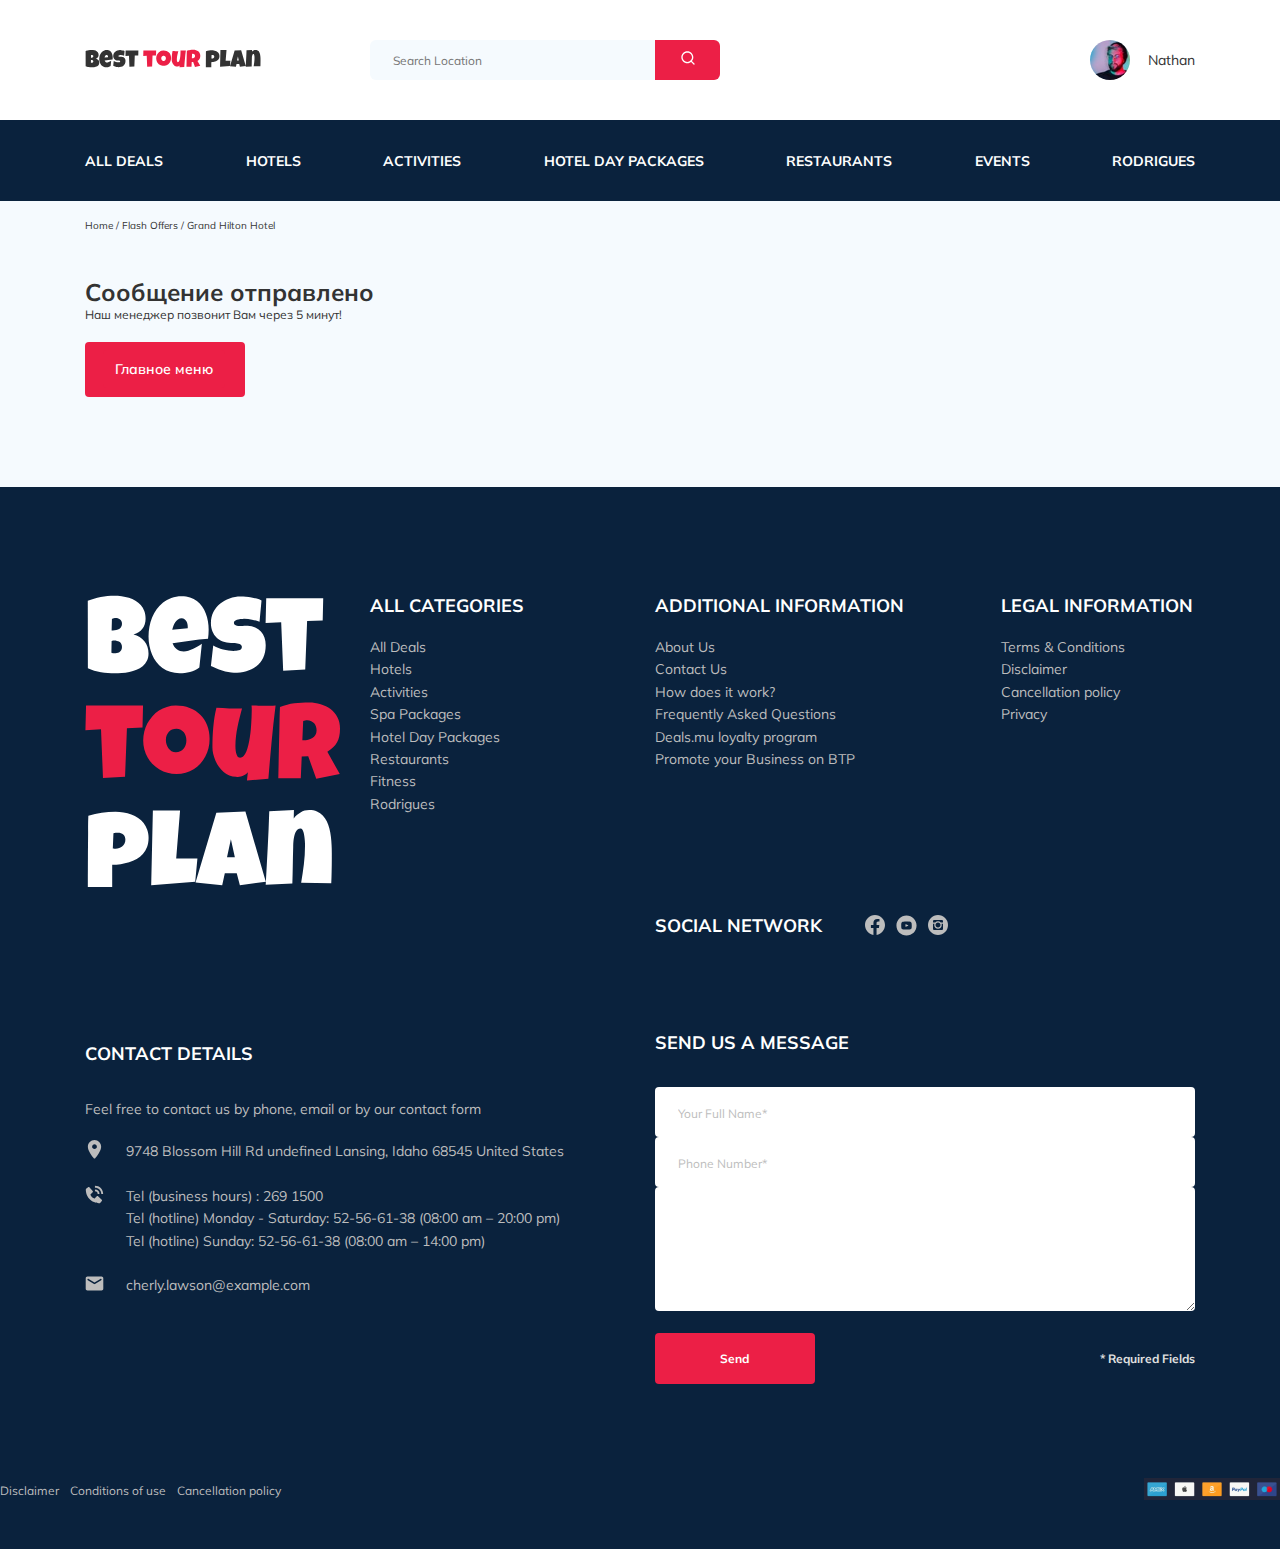
==== commit f3fdec13: "create: преддиплом" ====
--- a/thankyou.html
+++ b/thankyou.html
@@ -96,6 +96,9 @@
           </div>
           <p class="hotel-description hotel-info__description"> Наш менеджер позвонит Вам через 5 минут!
             </p>
+          <div class="button mainmenu__button">
+           <a href="index.html" class="button__menu"> Главное меню</a>
+           </div>
         </div>
       
       </div>
--- a/css/style.css
+++ b/css/style.css
@@ -1,2075 +1,2 @@
-/*! normalize.css v8.0.1 | MIT License | github.com/necolas/normalize.css */
-/* Document
-   ========================================================================== */
-/**
- * 1. Correct the line height in all browsers.
- * 2. Prevent adjustments of font size after orientation changes in iOS.
- */
-html {
-  line-height: 1.15;
-  /* 1 */
-  -webkit-text-size-adjust: 100%;
-  /* 2 */
-}
-
-/* Sections
-   ========================================================================== */
-/**
- * Remove the margin in all browsers.
- */
-body {
-  margin: 0;
-}
-
-/**
- * Render the `main` element consistently in IE.
- */
-main {
-  display: block;
-}
-
-/**
- * Correct the font size and margin on `h1` elements within `section` and
- * `article` contexts in Chrome, Firefox, and Safari.
- */
-h1 {
-  font-size: 2em;
-  margin: 0.67em 0;
-}
-
-/* Grouping content
-   ========================================================================== */
-/**
- * 1. Add the correct box sizing in Firefox.
- * 2. Show the overflow in Edge and IE.
- */
-hr {
-  -webkit-box-sizing: content-box;
-          box-sizing: content-box;
-  /* 1 */
-  height: 0;
-  /* 1 */
-  overflow: visible;
-  /* 2 */
-}
-
-/**
- * 1. Correct the inheritance and scaling of font size in all browsers.
- * 2. Correct the odd `em` font sizing in all browsers.
- */
-pre {
-  font-family: monospace, monospace;
-  /* 1 */
-  font-size: 1em;
-  /* 2 */
-}
-
-/* Text-level semantics
-   ========================================================================== */
-/**
- * Remove the gray background on active links in IE 10.
- */
-a {
-  background-color: transparent;
-}
-
-/**
- * 1. Remove the bottom border in Chrome 57-
- * 2. Add the correct text decoration in Chrome, Edge, IE, Opera, and Safari.
- */
-abbr[title] {
-  border-bottom: none;
-  /* 1 */
-  text-decoration: underline;
-  /* 2 */
-  -webkit-text-decoration: underline dotted;
-          text-decoration: underline dotted;
-  /* 2 */
-}
-
-/**
- * Add the correct font weight in Chrome, Edge, and Safari.
- */
-b,
-strong {
-  font-weight: bolder;
-}
-
-/**
- * 1. Correct the inheritance and scaling of font size in all browsers.
- * 2. Correct the odd `em` font sizing in all browsers.
- */
-code,
-kbd,
-samp {
-  font-family: monospace, monospace;
-  /* 1 */
-  font-size: 1em;
-  /* 2 */
-}
-
-/**
- * Add the correct font size in all browsers.
- */
-small {
-  font-size: 80%;
-}
-
-/**
- * Prevent `sub` and `sup` elements from affecting the line height in
- * all browsers.
- */
-sub,
-sup {
-  font-size: 75%;
-  line-height: 0;
-  position: relative;
-  vertical-align: baseline;
-}
-
-sub {
-  bottom: -0.25em;
-}
-
-sup {
-  top: -0.5em;
-}
-
-/* Embedded content
-   ========================================================================== */
-/**
- * Remove the border on images inside links in IE 10.
- */
-img {
-  border-style: none;
-}
-
-/* Forms
-   ========================================================================== */
-/**
- * 1. Change the font styles in all browsers.
- * 2. Remove the margin in Firefox and Safari.
- */
-button,
-input,
-optgroup,
-select,
-textarea {
-  font-family: inherit;
-  /* 1 */
-  font-size: 100%;
-  /* 1 */
-  line-height: 1.15;
-  /* 1 */
-  margin: 0;
-  /* 2 */
-}
-
-/**
- * Show the overflow in IE.
- * 1. Show the overflow in Edge.
- */
-button,
-input {
-  /* 1 */
-  overflow: visible;
-}
-
-/**
- * Remove the inheritance of text transform in Edge, Firefox, and IE.
- * 1. Remove the inheritance of text transform in Firefox.
- */
-button,
-select {
-  /* 1 */
-  text-transform: none;
-}
-
-/**
- * Correct the inability to style clickable types in iOS and Safari.
- */
-button,
-[type="button"],
-[type="reset"],
-[type="submit"] {
-  -webkit-appearance: button;
-}
-
-/**
- * Remove the inner border and padding in Firefox.
- */
-button::-moz-focus-inner,
-[type="button"]::-moz-focus-inner,
-[type="reset"]::-moz-focus-inner,
-[type="submit"]::-moz-focus-inner {
-  border-style: none;
-  padding: 0;
-}
-
-/**
- * Restore the focus styles unset by the previous rule.
- */
-button:-moz-focusring,
-[type="button"]:-moz-focusring,
-[type="reset"]:-moz-focusring,
-[type="submit"]:-moz-focusring {
-  outline: 1px dotted ButtonText;
-}
-
-/**
- * Correct the padding in Firefox.
- */
-fieldset {
-  padding: 0.35em 0.75em 0.625em;
-}
-
-/**
- * 1. Correct the text wrapping in Edge and IE.
- * 2. Correct the color inheritance from `fieldset` elements in IE.
- * 3. Remove the padding so developers are not caught out when they zero out
- *    `fieldset` elements in all browsers.
- */
-legend {
-  -webkit-box-sizing: border-box;
-          box-sizing: border-box;
-  /* 1 */
-  color: inherit;
-  /* 2 */
-  display: table;
-  /* 1 */
-  max-width: 100%;
-  /* 1 */
-  padding: 0;
-  /* 3 */
-  white-space: normal;
-  /* 1 */
-}
-
-/**
- * Add the correct vertical alignment in Chrome, Firefox, and Opera.
- */
-progress {
-  vertical-align: baseline;
-}
-
-/**
- * Remove the default vertical scrollbar in IE 10+.
- */
-textarea {
-  overflow: auto;
-}
-
-/**
- * 1. Add the correct box sizing in IE 10.
- * 2. Remove the padding in IE 10.
- */
-[type="checkbox"],
-[type="radio"] {
-  -webkit-box-sizing: border-box;
-          box-sizing: border-box;
-  /* 1 */
-  padding: 0;
-  /* 2 */
-}
-
-/**
- * Correct the cursor style of increment and decrement buttons in Chrome.
- */
-[type="number"]::-webkit-inner-spin-button,
-[type="number"]::-webkit-outer-spin-button {
-  height: auto;
-}
-
-/**
- * 1. Correct the odd appearance in Chrome and Safari.
- * 2. Correct the outline style in Safari.
- */
-[type="search"] {
-  -webkit-appearance: textfield;
-  /* 1 */
-  outline-offset: -2px;
-  /* 2 */
-}
-
-/**
- * Remove the inner padding in Chrome and Safari on macOS.
- */
-[type="search"]::-webkit-search-decoration {
-  -webkit-appearance: none;
-}
-
-/**
- * 1. Correct the inability to style clickable types in iOS and Safari.
- * 2. Change font properties to `inherit` in Safari.
- */
-::-webkit-file-upload-button {
-  -webkit-appearance: button;
-  /* 1 */
-  font: inherit;
-  /* 2 */
-}
-
-/* Interactive
-   ========================================================================== */
-/*
- * Add the correct display in Edge, IE 10+, and Firefox.
- */
-details {
-  display: block;
-}
-
-/*
- * Add the correct display in all browsers.
- */
-summary {
-  display: list-item;
-}
-
-/* Misc
-   ========================================================================== */
-/**
- * Add the correct display in IE 10+.
- */
-template {
-  display: none;
-}
-
-/**
- * Add the correct display in IE 10.
- */
-[hidden] {
-  display: none;
-}
-
-* {
-  -webkit-box-sizing: border-box;
-          box-sizing: border-box;
-}
-
-body {
-  font-family: 'Mulish', sans-serif;
-  background-color: #F5FAFE;
-  color: #333333;
-}
-
-.container {
-  max-width: 1110px;
-  margin: auto;
-}
-
-img {
-  max-width: 100%;
-}
-
-.navbar {
-  background-color: #ffffff;
-}
-
-.navbar-top {
-  display: -webkit-box;
-  display: -ms-flexbox;
-  display: flex;
-  -webkit-box-align: center;
-      -ms-flex-align: center;
-          align-items: center;
-  -webkit-box-pack: justify;
-      -ms-flex-pack: justify;
-          justify-content: space-between;
-  padding-top: 40px;
-  padding-bottom: 40px;
-}
-
-.navbar-top__menu-button {
-  display: none;
-}
-
-.navbar-bottom {
-  background-color: #0A223D;
-}
-
-.navbar__search {
-  margin-right: auto;
-  margin-left: 108px;
-}
-
-.navbar-menu {
-  list-style-type: none;
-  margin: 0;
-  padding: 31px 0;
-  display: -webkit-box;
-  display: -ms-flexbox;
-  display: flex;
-  -webkit-box-align: center;
-      -ms-flex-align: center;
-          align-items: center;
-  -webkit-box-pack: justify;
-      -ms-flex-pack: justify;
-          justify-content: space-between;
-  color: #ffffff;
-}
-
-.navbar-menu__item--mobile--visible {
-  display: none;
-}
-
-.navbar-menu__link {
-  color: inherit;
-  text-decoration: none;
-  text-transform: uppercase;
-  font-size: 14px;
-  line-height: 18px;
-  font-weight: bold;
-}
-
-.logo {
-  width: 177px;
-}
-
-.search {
-  display: -webkit-box;
-  display: -ms-flexbox;
-  display: flex;
-  position: relative;
-  overflow: hidden;
-  border-radius: 6px;
-  height: 40px;
-}
-
-.search__input {
-  width: 350px;
-  height: 100%;
-  padding-left: 23px;
-  padding-right: 75px;
-  background-color: #F5FAFE;
-  border: none;
-  font-size: 12px;
-  line-height: 15px;
-  color: #333333;
-  outline: none;
-}
-
-.search__button {
-  position: absolute;
-  top: 0;
-  right: 0;
-  width: 65px;
-  height: 100%;
-  border: none;
-  background-color: #EC1F46;
-  outline: none;
-  cursor: pointer;
-}
-
-.user {
-  display: -webkit-box;
-  display: -ms-flexbox;
-  display: flex;
-  -webkit-box-align: center;
-      -ms-flex-align: center;
-          align-items: center;
-  text-decoration: none;
-}
-
-.user__avatar {
-  width: 40px;
-  height: 40px;
-  border-radius: 50%;
-  -o-object-fit: cover;
-     object-fit: cover;
-}
-
-.user__name {
-  margin-left: 18px;
-  font-size: 14px;
-  line-height: 18px;
-  color: #333333;
-}
-
-.breadcrumb-list {
-  display: -webkit-box;
-  display: -ms-flexbox;
-  display: flex;
-  -webkit-box-align: center;
-      -ms-flex-align: center;
-          align-items: center;
-  padding: 18px 0;
-  margin: 0;
-  list-style: none;
-}
-
-.breadcrumb-list__item {
-  font-size: 10px;
-  line-height: 13px;
-}
-
-.breadcrumb-list__item:not(:last-child)::after {
-  content: '/';
-  margin-right: 3px;
-}
-
-.breadcrumb-list__link {
-  text-decoration: none;
-  color: inherit;
-}
-
-.hotel {
-  padding-top: 23px;
-  padding-bottom: 70px;
-}
-
-.hotel-info {
-  display: -webkit-box;
-  display: -ms-flexbox;
-  display: flex;
-  -webkit-box-align: center;
-      -ms-flex-align: center;
-          align-items: center;
-  -webkit-box-pack: justify;
-      -ms-flex-pack: justify;
-          justify-content: space-between;
-  padding-bottom: 20px;
-}
-
-.hotel-info__offer {
-  margin-left: 14px;
-  margin-top: 4px;
-}
-
-.hotel-info__name {
-  margin-top: 4px;
-  margin-bottom: 0;
-}
-
-.hotel-info__description {
-  margin: 0;
-}
-
-.hotel-name {
-  font-size: 24px;
-  line-height: 30px;
-}
-
-.hotel-wrapper {
-  display: -webkit-box;
-  display: -ms-flexbox;
-  display: flex;
-  -ms-flex-wrap: wrap;
-      flex-wrap: wrap;
-  -webkit-box-align: center;
-      -ms-flex-align: center;
-          align-items: center;
-}
-
-.hotel-description {
-  font-size: 12px;
-  line-height: 15px;
-}
-
-.hotel-grid {
-  display: -webkit-box;
-  display: -ms-flexbox;
-  display: flex;
-  -webkit-box-pack: justify;
-      -ms-flex-pack: justify;
-          justify-content: space-between;
-}
-
-.hotel-right {
-  display: -webkit-box;
-  display: -ms-flexbox;
-  display: flex;
-  -webkit-box-orient: vertical;
-  -webkit-box-direction: normal;
-      -ms-flex-direction: column;
-          flex-direction: column;
-  -webkit-box-pack: justify;
-      -ms-flex-pack: justify;
-          justify-content: space-between;
-}
-
-.hotel-slider {
-  width: 728px;
-  height: 450px;
-  margin-left: 0;
-  margin-right: 30px;
-}
-
-.hotel-slider__item {
-  width: 100%;
-  height: 100%;
-  position: relative;
-  border-radius: 8px;
-  overflow: hidden;
-}
-
-.hotel-slider__item:after {
-  content: '';
-  position: absolute;
-  width: 100%;
-  height: 100%;
-  top: 0;
-  bottom: 0;
-  left: 0;
-  right: 0;
-  background: -webkit-gradient(linear, left top, left bottom, from(rgba(0, 122, 223, 0.48)), to(rgba(255, 255, 255, 0.128)));
-  background: linear-gradient(180deg, rgba(0, 122, 223, 0.48) 0%, rgba(255, 255, 255, 0.128) 100%);
-  z-index: 10;
-}
-
-.hotel-slider__button {
-  position: absolute;
-  top: 50%;
-  -webkit-transform: translateY(-50%);
-          transform: translateY(-50%);
-  z-index: 99;
-  width: 30px;
-  height: 30px;
-  border: none;
-  cursor: pointer;
-  background-repeat: no-repeat;
-  background-position: center;
-  background-size: 10px;
-  background-color: transparent;
-  outline: none;
-}
-
-.hotel-slider__button--next {
-  right: 18px;
-  background-image: url(../img/arrow-next.svg);
-}
-
-.hotel-slider__button--prev {
-  left: 18px;
-  background-image: url(../img/arrow-prev.svg);
-}
-
-.stars {
-  -ms-flex-preferred-size: 100%;
-      flex-basis: 100%;
-  display: -webkit-box;
-  display: -ms-flexbox;
-  display: flex;
-}
-
-.star {
-  margin-right: 3px;
-}
-
-.offer {
-  font-size: 10px;
-  line-height: 13px;
-  font-weight: 600;
-  padding: 4px 9px;
-  background-color: #EC1F46;
-  border-radius: 3px;
-  color: #ffffff;
-}
-
-.rating {
-  max-width: 65px;
-  min-height: 45px;
-  text-align: center;
-  color: #ffffff;
-  background-color: #EC1F46;
-  border-radius: 4px;
-}
-
-.rating__text {
-  font-size: 8px;
-  line-height: 10px;
-  font-weight: 600;
-}
-
-.rating__counter {
-  font-size: 14px;
-  line-height: 18px;
-  font-weight: bold;
-}
-
-.rating__counter_small {
-  font-size: 10px;
-  font-weight: 13px;
-  margin-left: -2px;
-}
-
-.swiper-slide__img {
-  width: 100%;
-  height: 100%;
-  -o-object-fit: cover;
-     object-fit: cover;
-}
-
-.booking {
-  background-color: #0A223D;
-  color: #ffffff;
-  border-radius: 8px;
-  width: 350px;
-  min-height: 210px;
-  padding: 28px;
-  font-family: 'Nunito';
-}
-
-.booking__info {
-  display: -webkit-box;
-  display: -ms-flexbox;
-  display: flex;
-  -webkit-box-pack: justify;
-      -ms-flex-pack: justify;
-          justify-content: space-between;
-  margin-bottom: 9px;
-}
-
-.booking__price {
-  display: -webkit-box;
-  display: -ms-flexbox;
-  display: flex;
-  -webkit-box-orient: vertical;
-  -webkit-box-direction: normal;
-      -ms-flex-direction: column;
-          flex-direction: column;
-}
-
-.booking__start {
-  font-weight: normal;
-  font-size: 10px;
-  line-height: 14px;
-}
-
-.booking__pricetag {
-  font-style: normal;
-  font-weight: 800;
-  font-size: 24px;
-}
-
-.booking__per-room {
-  font-style: normal;
-  font-weight: normal;
-  font-size: 12px;
-  line-height: 16px;
-}
-
-.booking__room {
-  margin-top: 4px;
-}
-
-.booking__text {
-  display: -webkit-box;
-  display: -ms-flexbox;
-  display: flex;
-  -webkit-box-align: center;
-      -ms-flex-align: center;
-          align-items: center;
-  -webkit-box-pack: justify;
-      -ms-flex-pack: justify;
-          justify-content: space-between;
-  margin-bottom: 8px;
-  font-style: normal;
-  font-weight: normal;
-  font-size: 12px;
-  line-height: 16px;
-}
-
-.booking__description {
-  margin-left: 9px;
-}
-
-.booking__call-center {
-  display: -webkit-box;
-  display: -ms-flexbox;
-  display: flex;
-  -webkit-box-align: center;
-      -ms-flex-align: center;
-          align-items: center;
-  -webkit-box-pack: justify;
-      -ms-flex-pack: justify;
-          justify-content: space-between;
-  margin-bottom: 17px;
-}
-
-.booking__heading {
-  font-style: normal;
-  font-weight: 600;
-  font-size: 18px;
-  line-height: 25px;
-}
-
-.booking__number {
-  display: -webkit-box;
-  display: -ms-flexbox;
-  display: flex;
-  -webkit-box-align: center;
-      -ms-flex-align: center;
-          align-items: center;
-  -webkit-box-pack: justify;
-      -ms-flex-pack: justify;
-          justify-content: space-between;
-  color: inherit;
-  text-decoration: none;
-  font-style: normal;
-  font-weight: 600;
-  font-size: 18px;
-  line-height: 25px;
-}
-
-.booking__num {
-  margin-left: 8px;
-}
-
-.booking__button {
-  width: 100%;
-  min-height: 45px;
-  font-style: normal;
-  font-weight: 600;
-  font-size: 14px;
-  line-height: 19px;
-  border-radius: 4px;
-  background-color: #EC1F46;
-  border: none;
-  color: #ffffff;
-  cursor: pointer;
-  outline: none;
-}
-
-.map {
-  width: 347px;
-  height: 213px;
-  background-color: black;
-  border-radius: 10px;
-  overflow: hidden;
-}
-
-.newsletter {
-  position: relative;
-  padding: 98px 0 87px 0;
-  background-image: url(../img/newsletter-bg.jpg);
-  background-repeat: no-repeat;
-  background-position: center;
-  background-size: cover;
-}
-
-.newsletter::before {
-  content: '';
-  position: absolute;
-  top: 0;
-  left: 0;
-  right: 0;
-  bottom: 0;
-  width: 100%;
-  height: 100%;
-  background-color: rgba(10, 34, 61, 0.8);
-}
-
-.newsletter-wrapper {
-  position: relative;
-  display: -webkit-box;
-  display: -ms-flexbox;
-  display: flex;
-  -webkit-box-align: center;
-      -ms-flex-align: center;
-          align-items: center;
-  -webkit-box-pack: justify;
-      -ms-flex-pack: justify;
-          justify-content: space-between;
-  max-width: 731px;
-  margin: auto;
-}
-
-.newsletter-title {
-  color: #ffffff;
-  font-style: normal;
-  font-weight: 300;
-  font-size: 24px;
-  line-height: 30px;
-  margin: 0;
-}
-
-.newsletter-title__strong {
-  display: block;
-  font-style: normal;
-  font-weight: 600;
-  font-size: 36px;
-  line-height: 45px;
-  text-transform: uppercase;
-}
-
-.subscribe {
-  position: relative;
-  width: 350px;
-  height: 55px;
-  border-radius: 4px;
-  overflow: hidden;
-}
-
-.subscribe__input {
-  position: absolute;
-  width: 100%;
-  height: 100%;
-  border: none;
-  padding-left: 33px;
-  padding-right: 65px;
-  font-style: normal;
-  font-weight: 300;
-  font-size: 14px;
-  line-height: 18px;
-  outline: none;
-}
-
-.subscribe__button {
-  position: absolute;
-  min-width: 65px;
-  right: 0;
-  top: 0;
-  height: 100%;
-  font-style: normal;
-  font-weight: bold;
-  font-size: 12px;
-  line-height: 15px;
-  border: none;
-  outline: none;
-  background-color: #EC1F46;
-  color: #ffffff;
-  cursor: pointer;
-}
-
-.reviews {
-  padding: 40px 0 70px 0;
-}
-
-.reviews__title {
-  font-style: normal;
-  font-weight: bold;
-  font-size: 36px;
-  line-height: 45px;
-  text-align: center;
-  text-transform: uppercase;
-  margin-bottom: 70px;
-  margin-top: 0;
-}
-
-.reviews-slider__item {
-  position: relative;
-  display: -webkit-box;
-  display: -ms-flexbox;
-  display: flex;
-  -webkit-box-orient: vertical;
-  -webkit-box-direction: normal;
-      -ms-flex-direction: column;
-          flex-direction: column;
-  -webkit-box-align: center;
-      -ms-flex-align: center;
-          align-items: center;
-  max-width: 730px;
-  margin: 45px auto 0;
-  background-color: #ffffff;
-  border-radius: 8px;
-  padding: 0 62px 30px;
-}
-
-.reviews-slider__item:before {
-  content: '';
-  position: absolute;
-  left: 62px;
-  top: 13px;
-  width: 70px;
-  height: 47px;
-  background-image: url(../img/quote-left.svg);
-  background-repeat: no-repeat;
-}
-
-.reviews-slider__item:after {
-  content: '';
-  position: absolute;
-  right: 62px;
-  top: 118px;
-  width: 70px;
-  height: 47px;
-  background-image: url(../img/quote-right.svg);
-  background-repeat: no-repeat;
-}
-
-.reviews-slider__button {
-  position: absolute;
-  top: 46%;
-  -webkit-transform: translateY(-50%);
-          transform: translateY(-50%);
-  width: 30px;
-  height: 30px;
-  background-repeat: no-repeat;
-  background-size: 10px;
-  background-position: center;
-  border: none;
-  background-color: transparent;
-  cursor: pointer;
-  z-index: 99;
-  outline: none;
-}
-
-.reviews-slider__button--prev {
-  background-image: url(../img/arrow-prev-secondary.svg);
-  left: 15px;
-}
-
-.reviews-slider__button--next {
-  background-image: url(../img/arrow-next-secondary.svg);
-  right: 15px;
-}
-
-.reviews-slider__profile {
-  display: -webkit-box;
-  display: -ms-flexbox;
-  display: flex;
-  -webkit-box-orient: vertical;
-  -webkit-box-direction: normal;
-      -ms-flex-direction: column;
-          flex-direction: column;
-  -webkit-box-align: center;
-      -ms-flex-align: center;
-          align-items: center;
-  margin-top: -45px;
-  margin-bottom: 30px;
-}
-
-.reviews-slider__avatar {
-  width: 90px;
-  height: 90px;
-  border-radius: 50%;
-  -o-object-fit: cover;
-     object-fit: cover;
-  margin-bottom: -2px;
-}
-
-.reviews-slider__username {
-  font-style: normal;
-  font-weight: bold;
-  font-size: 12px;
-  line-height: 15px;
-  color: #EC1F46;
-  margin-bottom: 10px;
-}
-
-.reviews-slider__date {
-  font-style: normal;
-  font-weight: normal;
-  font-size: 10px;
-  line-height: 13px;
-  margin-bottom: 4px;
-}
-
-.reviews-slider__rating {
-  display: -webkit-box;
-  display: -ms-flexbox;
-  display: flex;
-  -webkit-box-align: center;
-      -ms-flex-align: center;
-          align-items: center;
-}
-
-.reviews-slider__text {
-  max-width: 537px;
-  font-style: normal;
-  font-weight: normal;
-  font-size: 12px;
-  line-height: 160%;
-  text-align: justify;
-  margin: auto;
-  z-index: 2;
-}
-
-.activities {
-  padding: 60px 0 98px 0;
-}
-
-.activities__title {
-  font-style: normal;
-  font-weight: bold;
-  font-size: 24px;
-  line-height: 30px;
-  text-transform: uppercase;
-  margin-top: 0;
-  margin-bottom: 57px;
-}
-
-.activities-wrapper {
-  display: -webkit-box;
-  display: -ms-flexbox;
-  display: flex;
-  -webkit-box-pack: justify;
-      -ms-flex-pack: justify;
-          justify-content: space-between;
-}
-
-.card {
-  position: relative;
-  display: -webkit-box;
-  display: -ms-flexbox;
-  display: flex;
-  -webkit-box-orient: vertical;
-  -webkit-box-direction: normal;
-      -ms-flex-direction: column;
-          flex-direction: column;
-  -webkit-box-align: start;
-      -ms-flex-align: start;
-          align-items: flex-start;
-  padding: 24px 26px;
-  width: 255px;
-  height: 255px;
-  border-radius: 6px;
-  overflow: hidden;
-}
-
-.card::before {
-  content: '';
-  position: absolute;
-  left: 0;
-  top: 0;
-  right: 0;
-  bottom: 0;
-  background: linear-gradient(179.83deg, rgba(196, 196, 196, 0) 35.34%, #0A223D 99.85%);
-  z-index: -1;
-  border-radius: 6px;
-  overflow: hidden;
-}
-
-.card__image {
-  position: absolute;
-  left: 0;
-  right: 0;
-  top: 0;
-  bottom: 0;
-  -o-object-fit: cover;
-     object-fit: cover;
-  z-index: -2;
-  height: 100%;
-  width: 100%;
-}
-
-.card__title {
-  margin-top: auto;
-  margin-bottom: 18px;
-  color: #ffffff;
-  font-style: normal;
-  font-weight: bold;
-  font-size: 16px;
-  line-height: 20px;
-  max-width: 200px;
-}
-
-.card__button {
-  font-style: normal;
-  font-weight: 600;
-  font-size: 12px;
-  line-height: 16px;
-  color: #ffffff;
-  border: none;
-  background-color: #EC1F46;
-  border-radius: 4px;
-  cursor: pointer;
-  outline: none;
-  padding: 7px 22px;
-}
-
-.footer {
-  background-color: #0A223D;
-  color: #ffffff;
-  padding-top: 108px;
-  padding-bottom: 46px;
-}
-
-.footer-wrapper {
-  display: -ms-grid;
-  display: grid;
-  -ms-grid-columns: (minmax(min-content, 1fr))[4];
-      grid-template-columns: repeat(4, minmax(-webkit-min-content, 1fr));
-      grid-template-columns: repeat(4, minmax(min-content, 1fr));
-  grid-gap: 20px;
-  grid-auto-rows: minmax(40px, -webkit-min-content);
-  grid-auto-rows: minmax(40px, min-content);
-  -webkit-box-align: start;
-      -ms-flex-align: start;
-          align-items: start;
-}
-
-.footer__logo {
-  width: 155px;
-  height: 175px;
-  -ms-grid-row: 1;
-  -ms-grid-row-span: 2;
-  grid-row: 1/3;
-  -ms-flex-item-align: stretch;
-      -ms-grid-row-align: stretch;
-      align-self: stretch;
-}
-
-.footer__categories {
-  -ms-grid-row: 1;
-  -ms-grid-row-span: 3;
-  grid-row: 1/4;
-  -ms-grid-column: 2;
-  grid-column: 2;
-}
-
-.footer__social-network {
-  display: -webkit-box;
-  display: -ms-flexbox;
-  display: flex;
-  -ms-flex-line-pack: start;
-      align-content: start;
-  -ms-grid-row: 2;
-  -ms-grid-row-span: 2;
-  grid-row: 2/4;
-  grid-column: span 2;
-}
-
-.footer__social-links {
-  display: -webkit-box;
-  display: -ms-flexbox;
-  display: flex;
-  -webkit-box-align: center;
-      -ms-flex-align: center;
-          align-items: center;
-  min-width: 83px;
-  -webkit-box-pack: justify;
-      -ms-flex-pack: justify;
-          justify-content: space-between;
-}
-
-.footer__contact-details {
-  grid-column: span 2;
-}
-
-.footer__contact-form {
-  grid-column: span 2;
-}
-
-.footer__form {
-  display: -webkit-box;
-  display: -ms-flexbox;
-  display: flex;
-  -webkit-box-align: center;
-      -ms-flex-align: center;
-          align-items: center;
-  -webkit-box-pack: justify;
-      -ms-flex-pack: justify;
-          justify-content: space-between;
-  -ms-flex-wrap: wrap;
-      flex-wrap: wrap;
-}
-
-.footer__ul {
-  padding: 0;
-  margin: 0;
-  list-style: none;
-}
-
-.footer__title {
-  font-style: normal;
-  font-weight: bold;
-  font-size: 18px;
-  line-height: 21px;
-  margin: 0 0 20px 0;
-  text-transform: uppercase;
-}
-
-.footer__title--inline {
-  margin: 0 43px 0 0;
-}
-
-.footer__title--mb-3 {
-  margin-bottom: 30px;
-}
-
-.footer__item {
-  display: -webkit-box;
-  display: -ms-flexbox;
-  display: flex;
-  -webkit-box-align: start;
-      -ms-flex-align: start;
-          align-items: flex-start;
-  font-style: normal;
-  font-weight: normal;
-  font-size: 14px;
-  line-height: 160%;
-  color: #BDBDBD;
-}
-
-.footer__item--mb-2 {
-  margin-bottom: 26px;
-}
-
-.footer__icon-wrapper {
-  min-width: 40px;
-}
-
-.footer__text {
-  color: #BDBDBD;
-  margin-bottom: 22px;
-}
-
-.footer__link {
-  text-decoration: none;
-  color: inherit;
-}
-
-.footer__input {
-  background: #FFFFFF;
-  border-radius: 4px;
-  border: none;
-  padding: 0 23px;
-  height: 50px;
-  margin-bottom: 15px;
-  -ms-flex-preferred-size: 47%;
-      flex-basis: 47%;
-}
-
-.footer__message {
-  height: 120px;
-  background-color: #ffffff;
-  border-radius: 4px;
-  padding: 18px 23px;
-  border: none;
-  -ms-flex-preferred-size: 100%;
-      flex-basis: 100%;
-  margin-bottom: 22px;
-}
-
-.footer__button {
-  min-width: 160px;
-  min-height: 50px;
-  padding: 18px;
-  font-style: normal;
-  font-weight: bold;
-  font-size: 12px;
-  line-height: 15px;
-  color: #ffffff;
-  background-color: #EC1F46;
-  border: none;
-  border-radius: 4px;
-  cursor: pointer;
-  outline: none;
-}
-
-.footer__info {
-  font-style: normal;
-  font-weight: bold;
-  font-size: 12px;
-  line-height: 15px;
-  color: #E0E0E0;
-}
-
-.footer-bottom {
-  display: -ms-grid;
-  display: grid;
-}
-
-.footer-grid {
-  display: -webkit-box;
-  display: -ms-flexbox;
-  display: flex;
-  -webkit-box-align: center;
-      -ms-flex-align: center;
-          align-items: center;
-  -webkit-box-pack: justify;
-      -ms-flex-pack: justify;
-          justify-content: space-between;
-  -ms-grid-column: 1;
-  -ms-grid-column-span: 2;
-  grid-column: 1/3;
-}
-
-.footer-rules__links {
-  display: -webkit-box;
-  display: -ms-flexbox;
-  display: flex;
-  -webkit-box-align: center;
-      -ms-flex-align: center;
-          align-items: center;
-  -webkit-box-pack: justify;
-      -ms-flex-pack: justify;
-          justify-content: space-between;
-}
-
-.footer-rules__link {
-  color: #BDBDBD;
-  text-decoration: none;
-  font-style: normal;
-  font-weight: normal;
-  font-size: 12px;
-  line-height: 15px;
-}
-
-@media (max-width: 1200px) {
-  .container {
-    max-width: 960px;
-  }
-  .navbar-top__menu-button {
-    display: none;
-  }
-  .hotel__slide {
-    width: 590px;
-  }
-  .hotel-slider__image {
-    width: 100%;
-    height: 100%;
-    -o-object-fit: cover;
-       object-fit: cover;
-  }
-  .card {
-    width: 230px;
-    height: 230px;
-  }
-  .footer__input {
-    -ms-flex-preferred-size: 100%;
-        flex-basis: 100%;
-  }
-}
-
-@media (max-width: 992px) {
-  .container,
-  .newsletter-wrapper {
-    max-width: 700px;
-  }
-  .logo {
-    width: 132px;
-  }
-  .navbar-top {
-    padding-top: 30px;
-    padding-bottom: 30px;
-  }
-  .navbar__search {
-    margin-left: 47px;
-    margin-right: auto;
-  }
-  .navbar-menu {
-    padding-top: 21px;
-    padding-bottom: 21px;
-    margin: 0 13px;
-  }
-  .navbar-menu__link {
-    font-size: 12px;
-    line-height: 15px;
-  }
-  .search__input {
-    width: 340px;
-  }
-  .hotel {
-    padding-bottom: 60px;
-  }
-  .hotel-grid {
-    -webkit-box-orient: vertical;
-    -webkit-box-direction: normal;
-        -ms-flex-direction: column;
-            flex-direction: column;
-  }
-  .hotel__slider {
-    margin-bottom: 30px;
-  }
-  .hotel-right {
-    -webkit-box-orient: horizontal;
-    -webkit-box-direction: normal;
-        -ms-flex-direction: row;
-            flex-direction: row;
-  }
-  .hotel-slider {
-    width: 100%;
-  }
-  .booking {
-    width: 340px;
-    padding-top: 31px;
-    padding-right: 23px;
-    padding-left: 23px;
-  }
-  .map {
-    width: 340px;
-  }
-  .reviews {
-    padding: 40px 0 73px 0;
-  }
-  .reviews__title {
-    margin-bottom: 50px;
-    font-style: normal;
-    font-weight: bold;
-    font-size: 30px;
-    line-height: 38px;
-    margin-top: 0;
-  }
-  .reviews-slider__item {
-    max-width: 579px;
-  }
-  .reviews-slider__item:after, .reviews-slider__item:before {
-    display: none;
-  }
-  .reviews-slider__profile {
-    margin-left: 6px;
-  }
-  .reviews-slider__avatar {
-    margin-bottom: 7px;
-  }
-  .reviews-slider__username {
-    margin-top: 0;
-  }
-  .reviews-slider__button {
-    top: 50%;
-  }
-  .reviews-slider__button--prev {
-    left: 0;
-  }
-  .reviews-slider__button--next {
-    right: 0;
-  }
-  .newsletter {
-    height: 260px;
-    padding-top: 90px;
-  }
-  .activities {
-    padding: 50px 0 98px 0;
-  }
-  .activities__title {
-    margin-top: 0;
-    margin-bottom: 58px;
-  }
-  .activities-wrapper {
-    -ms-flex-wrap: wrap;
-        flex-wrap: wrap;
-  }
-  .activities__card {
-    margin-bottom: 20px;
-  }
-  .card {
-    width: 340px;
-    height: 255px;
-  }
-  .card__title {
-    max-width: 200px;
-  }
-  .card__button {
-    padding: 8px 22px;
-    font-family: Nunito;
-    font-style: normal;
-    font-weight: 600;
-    font-size: 12px;
-    line-height: 16px;
-  }
-  .footer-wrapper {
-    -ms-grid-columns: (1fr)[6];
-        grid-template-columns: repeat(6, 1fr);
-    grid-row-gap: 40px;
-  }
-  .footer__input {
-    -ms-flex-preferred-size: 47%;
-        flex-basis: 47%;
-  }
-  .footer__logo {
-    -ms-grid-row: 1;
-    -ms-grid-row-span: 1;
-    grid-row: 1 / 2;
-    grid-column: span 2;
-  }
-  .footer__social-network {
-    -ms-flex-item-align: center;
-        -ms-grid-row-align: center;
-        align-self: center;
-    -ms-grid-row: 1;
-    -ms-grid-row-span: 1;
-    grid-row: 1 / 2;
-    grid-column: span 4;
-  }
-  .footer__categories {
-    -ms-grid-row: 2;
-    -ms-grid-row-span: 1;
-    grid-row: 2 / 3;
-    grid-column: span 2;
-  }
-  .footer__legal {
-    grid-column: span 2;
-  }
-  .footer__additional {
-    grid-column: span 2;
-  }
-  .footer__contact-details {
-    grid-column: span 5;
-    -ms-grid-row: 3;
-    grid-row: 3;
-  }
-  .footer__contact-form {
-    grid-column: span 5;
-    -ms-grid-row: 4;
-    grid-row: 4;
-  }
-}
-
-@media (max-width: 767px) {
-  .container {
-    max-width: 576px;
-    width: 89%;
-  }
-  body {
-    padding-top: 78px;
-  }
-  .navbar__mobile--fixed {
-    position: fixed;
-    left: 0;
-    top: 0;
-    right: 0;
-    z-index: 99;
-  }
-  .navbar__user--mobile--hidden, .navbar__search--mobile--hidden {
-    display: none;
-  }
-  .navbar__user--mobile--visible, .navbar__search--mobile--visible {
-    display: -webkit-box;
-    display: -ms-flexbox;
-    display: flex;
-  }
-  .navbar__user {
-    -webkit-box-orient: vertical;
-    -webkit-box-direction: normal;
-        -ms-flex-direction: column;
-            flex-direction: column;
-    -webkit-box-pack: center;
-        -ms-flex-pack: center;
-            justify-content: center;
-  }
-  .navbar-bottom {
-    display: none;
-    position: fixed;
-    left: 0;
-    right: 0;
-    bottom: 0;
-    top: 78px;
-    padding-top: 31px;
-  }
-  .navbar-bottom--visible {
-    display: block;
-  }
-  .navbar-menu {
-    -webkit-box-orient: vertical;
-    -webkit-box-direction: normal;
-        -ms-flex-direction: column;
-            flex-direction: column;
-  }
-  .navbar-menu__item {
-    margin-bottom: 20px;
-  }
-  .navbar-menu__item--mobile--visible {
-    display: block;
-  }
-  .menu-button {
-    display: -webkit-box;
-    display: -ms-flexbox;
-    display: flex;
-    width: 16px;
-    height: 11px;
-    padding: 0;
-    -webkit-box-align: center;
-        -ms-flex-align: center;
-            align-items: center;
-    -webkit-box-pack: justify;
-        -ms-flex-pack: justify;
-            justify-content: space-between;
-    -webkit-box-orient: vertical;
-    -webkit-box-direction: normal;
-        -ms-flex-direction: column;
-            flex-direction: column;
-    border: none;
-    background-color: #ffffff;
-    cursor: pointer;
-    outline: none;
-  }
-  .menu-button__line {
-    width: 16px;
-    height: 1px;
-    background-color: #333333;
-  }
-  .user__name--light {
-    color: #ffffff;
-    margin-left: 0;
-    margin-top: 10px;
-  }
-  .hotel-name {
-    -ms-flex-preferred-size: 100%;
-        flex-basis: 100%;
-  }
-  .hotel-wrapper {
-    -webkit-box-pack: justify;
-        -ms-flex-pack: justify;
-            justify-content: space-between;
-  }
-  .hotel-info__text {
-    width: 100%;
-  }
-  .hotel-info__name {
-    margin-top: 10px;
-    margin-bottom: 0;
-    font-size: 24px;
-    line-height: 30px;
-  }
-  .hotel-info__rating {
-    display: none;
-  }
-  .hotel-info__offer {
-    -webkit-box-ordinal-group: 0;
-        -ms-flex-order: -1;
-            order: -1;
-    margin-left: 0;
-  }
-  .stars {
-    -ms-flex-preferred-size: auto;
-        flex-basis: auto;
-  }
-  .hotel-right {
-    -webkit-box-orient: vertical;
-    -webkit-box-direction: normal;
-        -ms-flex-direction: column;
-            flex-direction: column;
-    min-height: auto;
-  }
-  .hotel-slider {
-    height: 300px;
-  }
-  .booking {
-    width: 100%;
-    height: 200px;
-    margin-bottom: 20px;
-  }
-  .map {
-    width: 100%;
-    height: 200px;
-  }
-  .newsletter-wrapper {
-    max-width: 576px;
-    width: 89%;
-    -webkit-box-orient: vertical;
-    -webkit-box-direction: normal;
-        -ms-flex-direction: column;
-            flex-direction: column;
-    -webkit-box-align: start;
-        -ms-flex-align: start;
-            align-items: flex-start;
-  }
-  .reviews-slider__item {
-    padding: 0 30px 30px;
-  }
-  .reviews-slider__item:after, .reviews-slider__item::before {
-    display: none;
-  }
-  .reviews-slider__button {
-    top: 32px;
-  }
-  .reviews-slider__button--prev {
-    left: 50%;
-    margin-left: -65px;
-    -webkit-transform: translate(-50%, 0);
-            transform: translate(-50%, 0);
-  }
-  .reviews-slider__button--next {
-    right: 50%;
-    margin-right: -65px;
-    -webkit-transform: translate(50%, 0);
-            transform: translate(50%, 0);
-  }
-  .card {
-    width: 49%;
-    height: 255px;
-  }
-  .activities {
-    padding-top: 40px;
-    padding-bottom: 60px;
-  }
-  .footer__input {
-    -ms-flex-preferred-size: 100%;
-        flex-basis: 100%;
-  }
-}
-
-@media (max-width: 576px) {
-  .logo {
-    width: 99px;
-  }
-  .hotel__slider {
-    margin-bottom: 20px;
-  }
-  .hotel-slider {
-    height: 250px;
-  }
-  .newsletter {
-    padding: 76px 0 83px 0;
-  }
-  .newsletter__title {
-    margin-bottom: 37px;
-  }
-  .subscribe {
-    width: 100%;
-  }
-  .activities__title {
-    margin-bottom: 40px;
-  }
-  .activities__card {
-    height: 60vw;
-    width: 100%;
-    min-height: 255px;
-  }
-  .footer-wrapper {
-    -ms-grid-columns: 1fr;
-        grid-template-columns: 1fr;
-  }
-  .footer__logo {
-    -ms-grid-row: 1;
-    grid-row: 1;
-    -ms-grid-column: 1;
-    grid-column: 1;
-  }
-  .footer__social-network {
-    -ms-grid-row: 2;
-    grid-row: 2;
-    -ms-grid-column: 1;
-    grid-column: 1;
-  }
-  .footer__additional {
-    -ms-grid-row: 3;
-    grid-row: 3;
-    -ms-grid-column: 1;
-    grid-column: 1;
-  }
-  .footer__categories {
-    -ms-grid-row: 4;
-    grid-row: 4;
-    -ms-grid-column: 1;
-    grid-column: 1;
-  }
-  .footer__legal {
-    -ms-grid-row: 5;
-    grid-row: 5;
-    -ms-grid-column: 1;
-    grid-column: 1;
-  }
-  .footer__contact-details {
-    -ms-grid-row: 6;
-    grid-row: 6;
-    -ms-grid-column: 1;
-    grid-column: 1;
-  }
-  .footer__contact-form {
-    -ms-grid-row: 7;
-    grid-row: 7;
-    -ms-grid-column: 1;
-    grid-column: 1;
-  }
-  .navbar-menu__item--mobile--visible {
-    width: 340px;
-    margin-left: -30px;
-  }
-}
-
-@media (max-width: 320px) {
-  .container {
-    max-width: 320px;
-    width: 88%;
-  }
-  .navbar-bottom {
-    padding-top: 7px;
-  }
-  .navbar-top {
-    padding-top: 25px;
-    padding-bottom: 27px;
-  }
-  .navbar-menu {
-    -webkit-box-align: center;
-        -ms-flex-align: center;
-            align-items: center;
-    margin-bottom: 20px;
-  }
-  .hotel {
-    padding-top: 2px;
-    padding-bottom: 40px;
-  }
-  .hotel__slider {
-    width: 279px;
-    height: 179px;
-  }
-  .hotel-info__description {
-    margin-bottom: 19px;
-  }
-  .hotel-slider__button {
-    width: 4px;
-    height: 7px;
-  }
-  .hotel-slider__button--prev {
-    left: 10px;
-  }
-  .hotel-slider__button--next {
-    right: 10px;
-  }
-  .booking {
-    width: 279px;
-    height: 210px;
-    margin-bottom: 19px;
-  }
-  .booking__button {
-    width: 235px;
-    height: 45px;
-  }
-  .booking__room {
-    margin-top: 0;
-    margin-right: -2px;
-  }
-  .map {
-    width: 280px;
-    height: 173px;
-  }
-  .newsletter {
-    height: 320px;
-  }
-  .newsletter__title {
-    font-style: normal;
-    font-weight: 300;
-    font-size: 20px;
-    line-height: 28px;
-  }
-  .newsletter-title__strong {
-    font-style: normal;
-    font-weight: 600;
-    font-size: 30px;
-    line-height: 38px;
-  }
-  .subscribe__button {
-    font-style: normal;
-    font-weight: bold;
-    font-size: 12px;
-    line-height: 15px;
-  }
-  .reviews-slider__button--prev {
-    margin-left: -88px;
-  }
-  .reviews-slider__button--next {
-    margin-right: -85px;
-  }
-  .reviews-slider__text {
-    padding-top: 5px;
-    padding-left: 2px;
-  }
-  .reviews__title {
-    width: 245px;
-    font-style: normal;
-    font-weight: bold;
-    font-size: 18px;
-    line-height: 23px;
-    margin-bottom: 42px;
-    margin-left: 20px;
-    margin-top: -2px;
-  }
-  .activities {
-    padding-top: 22px;
-  }
-  .activities__card {
-    width: 280px;
-    height: 255px;
-  }
-  .activities__card:nth-child(1) {
-    -webkit-box-ordinal-group: -3;
-        -ms-flex-order: -4;
-            order: -4;
-  }
-  .activities__card:nth-child(3) {
-    -webkit-box-ordinal-group: -2;
-        -ms-flex-order: -3;
-            order: -3;
-    margin-bottom: 28px;
-  }
-  .activities__title {
-    font-style: normal;
-    font-weight: bold;
-    font-size: 18px;
-    line-height: 23px;
-    margin-bottom: 38px;
-  }
-  .activities-wrapper {
-    display: -webkit-box;
-    display: -ms-flexbox;
-    display: flex;
-    -webkit-box-orient: vertical;
-    -webkit-box-direction: normal;
-        -ms-flex-direction: column;
-            flex-direction: column;
-    width: 280px;
-  }
-  .footer__contact-details, .footer__contact-form {
-    max-width: 280px;
-  }
-  .footer__container {
-    max-width: 90%;
-    padding-top: 69px;
-    padding-bottom: 21px;
-  }
-  .footer__logo {
-    -ms-grid-row: 1;
-    grid-row: 1;
-    -ms-grid-column: 1;
-    grid-column: 1;
-  }
-  .footer__social-network {
-    -ms-grid-row: 2;
-    grid-row: 2;
-    -ms-grid-column: 1;
-    grid-column: 1;
-  }
-  .footer__social-links {
-    -ms-grid-row: 3;
-    grid-row: 3;
-    -ms-grid-column: 1;
-    grid-column: 1;
-  }
-  .footer__legal {
-    -ms-grid-row: 4;
-    grid-row: 4;
-    -ms-grid-column: 1;
-    grid-column: 1;
-  }
-  .footer__additional {
-    -ms-grid-row: 5;
-    grid-row: 5;
-    -ms-grid-column: 1;
-    grid-column: 1;
-  }
-  .footer__categories {
-    -ms-grid-row: 6;
-    grid-row: 6;
-    -ms-grid-column: 1;
-    grid-column: 1;
-  }
-  .footer__contact-details {
-    -ms-grid-row: 7;
-    grid-row: 7;
-    -ms-grid-column: 1;
-    grid-column: 1;
-  }
-  .footer__contact-form {
-    -ms-grid-row: 8;
-    grid-row: 8;
-    -ms-grid-column: 1;
-    grid-column: 1;
-  }
-  .footer__info {
-    -ms-grid-row: 9;
-    grid-row: 9;
-    -ms-grid-column: 1;
-    grid-column: 1;
-  }
-  .footer__button {
-    -ms-grid-row: 10;
-    grid-row: 10;
-    -ms-grid-column: 1;
-    grid-column: 1;
-  }
-  .navbar-menu__item {
-    margin-bottom: 18px;
-  }
-  .navbar-menu__item--mobile--visible {
-    width: 300px;
-    margin-right: 45px;
-    margin-bottom: 29px;
-    -webkit-box-pack: center;
-        -ms-flex-pack: center;
-            justify-content: center;
-  }
-}
+/*! normalize.css v8.0.1 | MIT License | github.com/necolas/normalize.css */html{line-height:1.15;-webkit-text-size-adjust:100%}body{margin:0}main{display:block}h1{font-size:2em;margin:0.67em 0}hr{-webkit-box-sizing:content-box;box-sizing:content-box;height:0;overflow:visible}pre{font-family:monospace, monospace;font-size:1em}a{background-color:transparent}abbr[title]{border-bottom:none;text-decoration:underline;-webkit-text-decoration:underline dotted;text-decoration:underline dotted}b,strong{font-weight:bolder}code,kbd,samp{font-family:monospace, monospace;font-size:1em}small{font-size:80%}sub,sup{font-size:75%;line-height:0;position:relative;vertical-align:baseline}sub{bottom:-0.25em}sup{top:-0.5em}img{border-style:none}button,input,optgroup,select,textarea{font-family:inherit;font-size:100%;line-height:1.15;margin:0}button,input{overflow:visible}button,select{text-transform:none}button,[type="button"],[type="reset"],[type="submit"]{-webkit-appearance:button}button::-moz-focus-inner,[type="button"]::-moz-focus-inner,[type="reset"]::-moz-focus-inner,[type="submit"]::-moz-focus-inner{border-style:none;padding:0}button:-moz-focusring,[type="button"]:-moz-focusring,[type="reset"]:-moz-focusring,[type="submit"]:-moz-focusring{outline:1px dotted ButtonText}fieldset{padding:0.35em 0.75em 0.625em}legend{-webkit-box-sizing:border-box;box-sizing:border-box;color:inherit;display:table;max-width:100%;padding:0;white-space:normal}progress{vertical-align:baseline}textarea{overflow:auto}[type="checkbox"],[type="radio"]{-webkit-box-sizing:border-box;box-sizing:border-box;padding:0}[type="number"]::-webkit-inner-spin-button,[type="number"]::-webkit-outer-spin-button{height:auto}[type="search"]{-webkit-appearance:textfield;outline-offset:-2px}[type="search"]::-webkit-search-decoration{-webkit-appearance:none}::-webkit-file-upload-button{-webkit-appearance:button;font:inherit}details{display:block}summary{display:list-item}template{display:none}[hidden]{display:none}*{-webkit-box-sizing:border-box;box-sizing:border-box}body{font-family:'Mulish', sans-serif;background-color:#F5FAFE;color:#333}.container{max-width:1110px;margin:auto}img{max-width:100%}.input{background-color:#ffffff;border-radius:4px;border:none;padding:0 23px;height:50px}.message{background-color:#ffffff;border-radius:4px;padding:18px 23px;border:none}.button{min-width:160px;min-height:50px;padding:18px;font-style:normal;font-weight:bold;font-size:12px;line-height:15px;color:#fff;background-color:#EC1F46;border:none;border-radius:4px;cursor:pointer}.form{display:-webkit-box;display:-ms-flexbox;display:flex;-webkit-box-align:center;-ms-flex-align:center;align-items:center;-webkit-box-pack:justify;-ms-flex-pack:justify;justify-content:space-between;-ms-flex-wrap:wrap;flex-wrap:wrap}.invalid{color:#EC1F46;z-index:100}.navbar{background-color:#ffffff}.navbar-top{display:-webkit-box;display:-ms-flexbox;display:flex;-webkit-box-align:center;-ms-flex-align:center;align-items:center;-webkit-box-pack:justify;-ms-flex-pack:justify;justify-content:space-between;padding-top:40px;padding-bottom:40px}.navbar-top__menu-button{display:none}.navbar-bottom{background-color:#0A223D}.navbar__search{margin-right:auto;margin-left:108px}.navbar-menu{list-style-type:none;margin:0;padding:31px 0;display:-webkit-box;display:-ms-flexbox;display:flex;-webkit-box-align:center;-ms-flex-align:center;align-items:center;-webkit-box-pack:justify;-ms-flex-pack:justify;justify-content:space-between;color:#fff}.navbar-menu__item--mobile--visible{display:none}.navbar-menu__link{color:inherit;text-decoration:none;text-transform:uppercase;font-size:14px;line-height:18px;font-weight:bold}.logo{width:177px}.search{display:-webkit-box;display:-ms-flexbox;display:flex;position:relative;overflow:hidden;border-radius:6px;height:40px}.search__input{width:350px;height:100%;padding-left:23px;padding-right:75px;background-color:#F5FAFE;border:none;font-size:12px;line-height:15px;color:#333;outline:none}.search__button{position:absolute;top:0;right:0;width:65px;height:100%;border:none;background-color:#EC1F46;outline:none;cursor:pointer}.user{display:-webkit-box;display:-ms-flexbox;display:flex;-webkit-box-align:center;-ms-flex-align:center;align-items:center;text-decoration:none}.user__avatar{width:40px;height:40px;border-radius:50%;-o-object-fit:cover;object-fit:cover}.user__name{margin-left:18px;font-size:14px;line-height:18px;color:#333}.breadcrumb-list{display:-webkit-box;display:-ms-flexbox;display:flex;-webkit-box-align:center;-ms-flex-align:center;align-items:center;padding:18px 0;margin:0;list-style:none}.breadcrumb-list__item{font-size:10px;line-height:13px}.breadcrumb-list__item:not(:last-child)::after{content:'/';margin-right:3px}.breadcrumb-list__link{text-decoration:none;color:inherit}.hotel{padding-top:23px;padding-bottom:70px}.hotel-info{display:-webkit-box;display:-ms-flexbox;display:flex;-webkit-box-align:center;-ms-flex-align:center;align-items:center;-webkit-box-pack:justify;-ms-flex-pack:justify;justify-content:space-between;padding-bottom:20px}.hotel-info__offer{margin-left:14px;margin-top:4px}.hotel-info__name{margin-top:4px;margin-bottom:0}.hotel-info__description{margin:0}.hotel-name{font-size:24px;line-height:30px}.hotel-wrapper{display:-webkit-box;display:-ms-flexbox;display:flex;-ms-flex-wrap:wrap;flex-wrap:wrap;-webkit-box-align:center;-ms-flex-align:center;align-items:center}.hotel-description{font-size:12px;line-height:15px}.hotel-grid{display:-webkit-box;display:-ms-flexbox;display:flex;-webkit-box-pack:justify;-ms-flex-pack:justify;justify-content:space-between}.hotel-right{display:-webkit-box;display:-ms-flexbox;display:flex;-webkit-box-orient:vertical;-webkit-box-direction:normal;-ms-flex-direction:column;flex-direction:column;-webkit-box-pack:justify;-ms-flex-pack:justify;justify-content:space-between}.hotel-slider{width:728px;height:450px;margin-left:0;margin-right:30px}.hotel-slider__item{width:100%;height:100%;position:relative;border-radius:8px;overflow:hidden}.hotel-slider__item:after{content:'';position:absolute;width:100%;height:100%;top:0;bottom:0;left:0;right:0;background:-webkit-gradient(linear, left top, left bottom, from(rgba(0,122,223,0.48)), to(rgba(255,255,255,0.128)));background:linear-gradient(180deg, rgba(0,122,223,0.48) 0%, rgba(255,255,255,0.128) 100%);z-index:10}.hotel-slider__button{position:absolute;top:50%;-webkit-transform:translateY(-50%);transform:translateY(-50%);z-index:99;width:30px;height:30px;border:none;cursor:pointer;background-repeat:no-repeat;background-position:center;background-size:10px;background-color:transparent;outline:none}.hotel-slider__button--next{right:18px;background-image:url(../img/arrow-next.svg)}.hotel-slider__button--prev{left:18px;background-image:url(../img/arrow-prev.svg)}.stars{-ms-flex-preferred-size:100%;flex-basis:100%;display:-webkit-box;display:-ms-flexbox;display:flex}.star:not(:last-child){margin-right:2px}.offer{font-size:10px;line-height:13px;font-weight:600;padding:4px 9px;background-color:#EC1F46;border-radius:3px;color:#fff}.rating{max-width:65px;min-height:45px;text-align:center;color:#fff;background-color:#EC1F46;border-radius:4px}.rating__text{font-size:8px;line-height:10px;font-weight:600}.rating__counter{font-size:14px;line-height:18px;font-weight:bold}.rating__counter_small{font-size:10px;font-weight:13px;margin-left:-2px}.swiper-slide__img{width:100%;height:100%;-o-object-fit:cover;object-fit:cover}.booking{background-color:#0A223D;color:#fff;border-radius:8px;width:350px;min-height:210px;padding-top:29px;padding-right:29px;padding-left:27px;font-family:'Nunito'}.booking__info{display:-webkit-box;display:-ms-flexbox;display:flex;-webkit-box-pack:justify;-ms-flex-pack:justify;justify-content:space-between;margin-bottom:9px}.booking__price{display:-webkit-box;display:-ms-flexbox;display:flex;-webkit-box-orient:vertical;-webkit-box-direction:normal;-ms-flex-direction:column;flex-direction:column}.booking__start{font-weight:normal;font-size:10px;line-height:16px}.booking__pricetag{font-style:normal;font-weight:800;font-size:24px}.booking__per-room{font-style:normal;font-weight:normal;font-size:12px;line-height:16px}.booking__room{margin-top:4px}.booking__text{display:-webkit-box;display:-ms-flexbox;display:flex;-webkit-box-align:center;-ms-flex-align:center;align-items:center;-webkit-box-pack:justify;-ms-flex-pack:justify;justify-content:space-between;margin-bottom:8px;font-style:normal;font-weight:normal;font-size:12px;line-height:16px}.booking__description{margin-left:9px}.booking__call-center{display:-webkit-box;display:-ms-flexbox;display:flex;-webkit-box-align:center;-ms-flex-align:center;align-items:center;-webkit-box-pack:justify;-ms-flex-pack:justify;justify-content:space-between;margin-bottom:17px}.booking__heading{font-style:normal;font-weight:600;font-size:18px;line-height:25px}.booking__number{display:-webkit-box;display:-ms-flexbox;display:flex;-webkit-box-align:center;-ms-flex-align:center;align-items:center;-webkit-box-pack:justify;-ms-flex-pack:justify;justify-content:space-between;color:inherit;text-decoration:none;font-style:normal;font-weight:600;font-size:18px;line-height:25px}.booking__num{margin-left:8px}.booking__button{width:100%;min-height:45px;font-style:normal;font-weight:600;font-size:14px;line-height:19px;border-radius:4px;background-color:#EC1F46;border:none;color:#fff;cursor:pointer;outline:none;padding-bottom:10px;padding-top:10px}.map{width:347px;height:213px;background-color:black;border-radius:10px;overflow:hidden}.map__iframe{height:100%;width:100%;border:none}.button__menu{text-decoration:none;width:80px;min-height:45px;padding:10px 12px;font-weight:600;font-size:14px;line-height:19px;border-radius:4px;background-color:#EC1F46;border:none;color:#fff;cursor:pointer}.mainmenu__button{width:100px;margin-top:20px}.newsletter{position:relative;padding:98px 0 87px 0;background-image:url(../img/newsletter-bg.jpg);background-repeat:no-repeat;background-position:center;background-size:cover}.newsletter::before{content:'';position:absolute;top:0;left:0;right:0;bottom:0;width:100%;height:100%;background-color:rgba(10,34,61,0.8)}.newsletter-wrapper{position:relative;display:-webkit-box;display:-ms-flexbox;display:flex;-webkit-box-align:center;-ms-flex-align:center;align-items:center;-webkit-box-pack:justify;-ms-flex-pack:justify;justify-content:space-between;max-width:731px;margin:auto}.newsletter-title{color:#fff;font-style:normal;font-weight:300;font-size:24px;line-height:30px;margin:0}.newsletter-title__strong{display:block;font-style:normal;font-weight:600;font-size:36px;line-height:45px;text-transform:uppercase}.subscribe{position:relative;width:350px;height:55px;border-radius:4px;overflow:hidden}.subscribe__input{position:absolute;width:100%;height:100%;border:none;padding-left:33px;padding-right:65px;font-style:normal;font-weight:300;font-size:14px;line-height:18px;outline:none}.subscribe__button{position:absolute;min-width:65px;right:0;top:0;height:100%;font-style:normal;font-weight:bold;font-size:12px;line-height:15px;border:none;outline:none;background-color:#EC1F46;color:#fff;cursor:pointer}.reviews{padding:40px 0 70px 0}.reviews__title{font-style:normal;font-weight:bold;font-size:36px;line-height:45px;text-align:center;text-transform:uppercase;margin-bottom:70px;margin-top:0}.reviews-slider__item{position:relative;display:-webkit-box;display:-ms-flexbox;display:flex;-webkit-box-orient:vertical;-webkit-box-direction:normal;-ms-flex-direction:column;flex-direction:column;-webkit-box-align:center;-ms-flex-align:center;align-items:center;max-width:730px;margin:45px auto 0;background-color:#ffffff;border-radius:8px;padding:0 62px 30px}.reviews-slider__item:before{content:'';position:absolute;left:62px;top:13px;width:70px;height:47px;background-image:url(../img/quote-left.svg);background-repeat:no-repeat}.reviews-slider__item:after{content:'';position:absolute;right:62px;top:118px;width:70px;height:47px;background-image:url(../img/quote-right.svg);background-repeat:no-repeat}.reviews-slider__button{position:absolute;top:46%;-webkit-transform:translateY(-50%);transform:translateY(-50%);width:30px;height:30px;background-repeat:no-repeat;background-size:10px;background-position:center;border:none;background-color:transparent;cursor:pointer;z-index:99;outline:none}.reviews-slider__button--prev{background-image:url(../img/arrow-prev-secondary.svg);left:17px}.reviews-slider__button--next{background-image:url(../img/arrow-next-secondary.svg);right:17px}.reviews-slider__profile{display:-webkit-box;display:-ms-flexbox;display:flex;-webkit-box-orient:vertical;-webkit-box-direction:normal;-ms-flex-direction:column;flex-direction:column;-webkit-box-align:center;-ms-flex-align:center;align-items:center;margin-top:-45px;margin-bottom:32px}.reviews-slider__avatar{width:90px;height:90px;border-radius:50%;-o-object-fit:cover;object-fit:cover;margin-bottom:-2px}.reviews-slider__username{font-style:normal;font-weight:bold;font-size:12px;line-height:15px;color:#EC1F46;margin-bottom:9px}.reviews-slider__date{font-style:normal;font-weight:normal;font-size:10px;line-height:13px;margin-bottom:4px}.reviews-slider__rating{display:-webkit-box;display:-ms-flexbox;display:flex;-webkit-box-align:center;-ms-flex-align:center;align-items:center}.reviews-slider__text{max-width:537px;font-style:normal;font-weight:normal;font-size:12px;line-height:160%;text-align:justify;margin:auto;z-index:2}.activities{padding:60px 0 98px 0}.activities__title{font-style:normal;font-weight:bold;font-size:24px;line-height:30px;text-transform:uppercase;margin-top:0;margin-bottom:57px}.activities-wrapper{display:-webkit-box;display:-ms-flexbox;display:flex;-webkit-box-pack:justify;-ms-flex-pack:justify;justify-content:space-between}.card{position:relative;display:-webkit-box;display:-ms-flexbox;display:flex;-webkit-box-orient:vertical;-webkit-box-direction:normal;-ms-flex-direction:column;flex-direction:column;-webkit-box-align:start;-ms-flex-align:start;align-items:flex-start;padding:24px 26px;width:255px;height:255px;border-radius:6px;overflow:hidden}.card::before{content:'';position:absolute;left:0;top:0;right:0;bottom:0;background:linear-gradient(179.83deg, rgba(196,196,196,0) 35.34%, #0A223D 99.85%);z-index:-1;border-radius:6px;overflow:hidden}.card__image{position:absolute;left:0;right:0;top:0;bottom:0;-o-object-fit:cover;object-fit:cover;z-index:-2;height:100%;width:100%}.card__title{margin-top:auto;margin-bottom:18px;color:#fff;font-style:normal;font-weight:bold;font-size:16px;line-height:20px;max-width:200px}.card__button{font-style:normal;font-weight:600;font-size:12px;line-height:16px;color:#fff;border:none;background-color:#EC1F46;border-radius:4px;cursor:pointer;outline:none;padding:7px 22px}.footer{background-color:#0A223D;color:#fff;padding-top:108px;padding-bottom:46px}.footer-wrapper{display:-ms-grid;display:grid;-ms-grid-columns:(minmax(min-content, 1fr))[4];grid-template-columns:repeat(4, minmax(-webkit-min-content, 1fr));grid-template-columns:repeat(4, minmax(min-content, 1fr));-webkit-column-gap:29px;column-gap:29px;grid-auto-rows:minmax(40px, -webkit-min-content);grid-auto-rows:minmax(40px, min-content);-webkit-box-align:start;-ms-flex-align:start;align-items:start;row-gap:9px;margin-bottom:94px}.footer-wrapper-logo{display:block;width:151px;margin-top:31px;-ms-grid-row:1;-ms-grid-row-span:3;grid-row:1/4}.footer__logo{width:100%;height:100%;-ms-grid-row:1;-ms-grid-row-span:2;grid-row:1/3;-ms-flex-item-align:stretch;-ms-grid-row-align:stretch;align-self:stretch}.footer__categories{-ms-grid-row:1;-ms-grid-row-span:3;grid-row:1/4;-ms-grid-column:2;grid-column:2}.footer__legal{padding-left:62px}.footer__social-network{display:-webkit-box;display:-ms-flexbox;display:flex;-ms-flex-line-pack:start;align-content:start;-ms-grid-row:2;-ms-grid-row-span:2;grid-row:2/4;grid-column:span 2;margin-top:15px}.footer__social-links{display:-webkit-box;display:-ms-flexbox;display:flex;-webkit-box-align:center;-ms-flex-align:center;align-items:center;min-width:83px;-webkit-box-pack:justify;-ms-flex-pack:justify;justify-content:space-between}.footer__contact-details{grid-column:span 2;margin-top:45px}.footer__contact-form{grid-column:span 2;margin-top:34px}.footer__form{display:-webkit-box;display:-ms-flexbox;display:flex;-webkit-box-align:center;-ms-flex-align:center;align-items:center;-webkit-box-pack:justify;-ms-flex-pack:justify;justify-content:space-between;-ms-flex-wrap:wrap;flex-wrap:wrap}.footer__ul{padding:0;margin:0;list-style:none}.footer__title{font-style:normal;font-weight:bold;font-size:18px;line-height:21px;margin:0 0 20px 0;text-transform:uppercase}.footer__title--inline{margin:0 43px 0 0}.footer__title--mb-3{margin-bottom:34px}.footer__title--mb-4{margin-bottom:34px}.footer__title--mb-5{margin-bottom:28px}.footer__item{display:-webkit-box;display:-ms-flexbox;display:flex;-webkit-box-align:start;-ms-flex-align:start;align-items:flex-start;font-style:normal;font-weight:normal;font-size:14px;line-height:160%;color:#BDBDBD}.footer__item--mb-2{margin-bottom:22px}.footer__icon{width:100%;height:100%}.footer__icon-wrapper{width:19px;height:19px;margin-right:22px;-ms-flex-negative:0;flex-shrink:0}.footer__text{color:#BDBDBD;font-style:normal;font-weight:normal;font-size:14px;line-height:160%;margin-bottom:20px;margin-top:0}.footer__link{text-decoration:none;color:inherit}.footer__input{width:100%}.footer__input::-webkit-input-placeholder{font-size:12px;line-height:15px;color:#BDBDBD}.footer__input:-ms-input-placeholder{font-size:12px;line-height:15px;color:#BDBDBD}.footer__input::-ms-input-placeholder{font-size:12px;line-height:15px;color:#BDBDBD}.footer__input::placeholder{font-size:12px;line-height:15px;color:#BDBDBD}.footer__input-group{margin-bottom:15px;-ms-flex-preferred-size:47%;flex-basis:47%;position:relative}.footer__input-phone{width:100%}.footer__input-phone::-webkit-input-placeholder{font-size:12px;line-height:15px;color:#BDBDBD}.footer__input-phone:-ms-input-placeholder{font-size:12px;line-height:15px;color:#BDBDBD}.footer__input-phone::-ms-input-placeholder{font-size:12px;line-height:15px;color:#BDBDBD}.footer__input-phone::placeholder{font-size:12px;line-height:15px;color:#BDBDBD}.footer__message{height:120px;background-color:#ffffff;border-radius:4px;padding:18px 23px;border:none;-ms-flex-preferred-size:100%;flex-basis:100%;margin-bottom:22px;height:124px}.footer__message::-webkit-input-placeholder{font-size:12px;line-height:15px;color:#BDBDBD}.footer__message:-ms-input-placeholder{font-size:12px;line-height:15px;color:#BDBDBD}.footer__message::-ms-input-placeholder{font-size:12px;line-height:15px;color:#BDBDBD}.footer__message::placeholder{font-size:12px;line-height:15px;color:#BDBDBD}.footer__button{min-width:160px;min-height:50px;padding:18px;font-style:normal;font-weight:bold;font-size:12px;line-height:15px;color:#fff;background-color:#EC1F46;border:none;border-radius:4px;cursor:pointer;outline:none}.footer__info{font-style:normal;font-weight:bold;font-size:12px;line-height:15px;color:#E0E0E0}.footer-grid{display:-webkit-box;display:-ms-flexbox;display:flex;-webkit-box-align:center;-ms-flex-align:center;align-items:center;-webkit-box-pack:justify;-ms-flex-pack:justify;justify-content:space-between}.footer-rules{margin-left:410px}.footer-rules__links{display:-webkit-box;display:-ms-flexbox;display:flex;-webkit-box-align:center;-ms-flex-align:center;align-items:center;-webkit-box-pack:justify;-ms-flex-pack:justify;justify-content:space-between}.footer-rules__link{color:#BDBDBD;text-decoration:none;font-style:normal;font-weight:normal;font-size:12px;line-height:15px;margin-right:11px}.footer__email{text-decoration:none;color:#BDBDBD}label.invalid{position:absolute;top:-10px;left:2px;font-size:12px;color:#fff;background:#EC1F46;padding:2px;border-radius:4px;z-index:10}label.invalid::before{content:'';position:absolute;width:10px;height:10px;bottom:-3px;left:4px;background-color:#EC1F46;-webkit-transform:rotateZ(45deg);transform:rotateZ(45deg);z-index:-1}.modal{overflow:auto}.modal__overlay{position:fixed;left:0;top:0;right:0;bottom:0;background-color:rgba(0,143,223,0.39);z-index:100;visibility:hidden;opacity:0;-webkit-transition:opacity 0.2s;transition:opacity 0.2s}.modal__overlay--visible{visibility:visible;opacity:1}.modal__dialog{position:fixed;top:50%;left:50%;max-height:487px;max-width:478px;padding-top:15px;padding-bottom:30px;padding-right:88px;padding-left:88px;overflow:auto;background-color:#0A223D;color:#fff;-webkit-transform:translate(-50%, -50%);transform:translate(-50%, -50%);border-radius:8px;z-index:101;visibility:hidden;opacity:0;-webkit-transition:opacity 0.2s;transition:opacity 0.2s}.modal__dialog--visible{visibility:visible;opacity:1}.modal__close{position:absolute;right:14px;top:18px;text-decoration:none;border:none;background-color:#0A223D;cursor:pointer}.modal__title{font-style:normal;font-weight:bold;font-size:18px;line-height:23px;margin-bottom:15px;text-transform:uppercase;text-align:center}.modal__input{width:100%}.modal__input-group{position:relative;width:100%;margin-bottom:15px;font-size:12px;line-height:15px;color:#BDBDBD}.modal__input-phone{width:100%;font-size:12px;line-height:15px;color:#BDBDBD}.modal__message{width:100%;min-width:123px;margin-bottom:15px;resize:none;resize:none}.modal__message-visible{font-size:12px;line-height:15px;color:#BDBDBD;width:100%;height:123px;margin-bottom:15px}.modal__info{font-style:normal;font-weight:bold;font-size:12px;line-height:15px;color:#BDBDBD}@media (min-width: 992px){.search__button{-webkit-transition:0.2s;transition:0.2s}.search__button:hover{background-color:#c11032}.button{-webkit-transition:0.2s;transition:0.2s}.button:hover{background-color:#c11032}.subscribe__button{-webkit-transition:0.2s;transition:0.2s}.subscribe__button:hover{background-color:#c11032}.card__button{-webkit-transition:0.2s;transition:0.2s}.card__button:hover{background-color:#c11032}.navbar-menu__item{-webkit-transition:0.2s;transition:0.2s}.navbar-menu__item:hover{color:#EC1F46}.footer__link{-webkit-transition:0.2s;transition:0.2s}.footer__link:hover{color:#EC1F46}.footer__email{-webkit-transition:0.2s;transition:0.2s}.footer__email:hover{color:#EC1F46}}@media (max-width: 1200px){.container{max-width:960px}.navbar-top__menu-button{display:none}.hotel__slide{width:590px}.hotel-slider__image{width:100%;height:100%;-o-object-fit:cover;object-fit:cover}.card{width:230px;height:230px}.footer{padding-top:68px}.footer-wrapper{-ms-grid-columns:(max-content)[3];grid-template-columns:repeat(3, -webkit-max-content);grid-template-columns:repeat(3, max-content);grid-row-gap:27px}.footer-wrapper-logo{-ms-grid-row:1;grid-row:1;-ms-grid-column:1;-ms-grid-column-span:1;grid-column:1 / 2;max-width:95px;max-height:120px;margin-top:0;margin-bottom:24px}.footer__text{font-style:normal;font-weight:normal;font-size:15px;line-height:15px;margin-bottom:27px}.footer__input-group{-ms-flex-preferred-size:47%;flex-basis:47%}.footer__item-mb-2{margin-bottom:20px}.footer__social-network{-ms-flex-item-align:center;-ms-grid-row-align:center;align-self:center;-ms-grid-row:1;grid-row:1;-ms-grid-column:2;-ms-grid-column-span:2;grid-column:2 / 4;margin-top:-5px;margin-left:-23px}.footer__categories{-ms-grid-row:2;grid-row:2;-ms-grid-column:1;-ms-grid-column-span:1;grid-column:1 / 2;margin-right:31px}.footer__legal{-ms-grid-column:3;-ms-grid-column-span:1;grid-column:3 / 4;-ms-grid-row:2;grid-row:2;padding-left:22px}.footer__additional{-ms-grid-column:2;-ms-grid-column-span:1;grid-column:2 / 3;-ms-grid-row:2;grid-row:2;margin-left:-10px}.footer__contact-details{-ms-grid-column:1;-ms-grid-column-span:3;grid-column:1 / 4;-ms-grid-row:3;grid-row:3;margin-bottom:10px;margin-top:37px}.footer__contact-form{-ms-grid-column:1;-ms-grid-column-span:3;grid-column:1 / 4;-ms-grid-row:4;grid-row:4;max-width:539px;margin-top:0}.footer__title--mb-3{margin-bottom:26px}.footer__title--mb-4{margin-bottom:34px}.footer-bottom{margin-top:-38px;margin-left:-1px}.footer-grid{margin-right:0}.footer-rules{margin-left:0}.footer__ul{padding-left:5px}}@media (max-width: 992px){.container,.newsletter-wrapper{max-width:700px}.logo{width:131px}.navbar-top{padding-top:30px;padding-bottom:30px}.navbar__search{margin-left:47px;margin-right:auto}.navbar-menu{padding-top:21px;padding-bottom:21px;margin:0 13px}.navbar-menu__link{font-size:12px;line-height:15px}.search__input{width:340px}.hotel{padding-bottom:60px}.hotel-grid{-webkit-box-orient:vertical;-webkit-box-direction:normal;-ms-flex-direction:column;flex-direction:column}.hotel__slider{margin-bottom:30px}.hotel-right{-webkit-box-orient:horizontal;-webkit-box-direction:normal;-ms-flex-direction:row;flex-direction:row}.hotel-slider{width:100%}.booking{width:340px;padding-top:31px;padding-right:23px;padding-left:23px}.map{width:340px}.reviews{padding:40px 0 73px 0}.reviews__title{margin-bottom:50px;font-style:normal;font-weight:bold;font-size:30px;line-height:38px;margin-top:0}.reviews-slider__item{max-width:579px}.reviews-slider__item:after,.reviews-slider__item:before{display:none}.reviews-slider__profile{margin-left:6px}.reviews-slider__avatar{margin-bottom:7px}.reviews-slider__username{margin-top:0}.reviews-slider__button{top:50%}.reviews-slider__button--prev{left:0}.reviews-slider__button--next{right:0}.newsletter{height:260px;padding-top:90px}.activities{padding:50px 0 48px 0}.activities__title{margin-top:0;margin-bottom:58px}.activities-wrapper{-ms-flex-wrap:wrap;flex-wrap:wrap}.activities__card{margin-bottom:20px}.card{width:340px;height:255px}.card__title{max-width:200px}.card__button{padding:8px 22px;font-family:Nunito;font-style:normal;font-weight:600;font-size:12px;line-height:16px}.modal__form{width:340px;padding-right:23px}}@media (max-width: 767px){.container{max-width:576px;width:89%}body{padding-top:78px}.navbar--fixed{position:fixed;left:0;top:0;right:0;z-index:99}.navbar__user--mobile--hidden,.navbar__search--mobile--hidden{display:none}.navbar__user--mobile--visible,.navbar__search--mobile--visible{display:-webkit-box;display:-ms-flexbox;display:flex}.navbar__user{-webkit-box-orient:vertical;-webkit-box-direction:normal;-ms-flex-direction:column;flex-direction:column;-webkit-box-pack:center;-ms-flex-pack:center;justify-content:center}.navbar-bottom{display:none;position:fixed;left:0;right:0;bottom:0;top:78px;padding-top:31px}.navbar-bottom--visible{display:block;overflow:auto}.navbar-menu{-webkit-box-orient:vertical;-webkit-box-direction:normal;-ms-flex-direction:column;flex-direction:column}.navbar-menu__item{margin-bottom:20px}.navbar-menu__item--mobile--visible{display:block}.menu-button{display:-webkit-box;display:-ms-flexbox;display:flex;width:16px;height:11px;padding:0;-webkit-box-align:center;-ms-flex-align:center;align-items:center;-webkit-box-pack:justify;-ms-flex-pack:justify;justify-content:space-between;-webkit-box-orient:vertical;-webkit-box-direction:normal;-ms-flex-direction:column;flex-direction:column;border:none;background-color:#ffffff;cursor:pointer;outline:none}.menu-button__line{width:16px;height:1px;background-color:#333}.user__name--light{color:#fff;margin-left:0;margin-top:10px}.hotel-name{-ms-flex-preferred-size:100%;flex-basis:100%}.hotel-wrapper{-webkit-box-pack:justify;-ms-flex-pack:justify;justify-content:space-between}.hotel-info__text{width:100%}.hotel-info__name{margin-top:10px;margin-bottom:0;font-size:24px;line-height:30px}.hotel-info__rating{display:none}.hotel-info__offer{-webkit-box-ordinal-group:0;-ms-flex-order:-1;order:-1;margin-left:0}.stars{-ms-flex-preferred-size:auto;flex-basis:auto}.hotel-right{-webkit-box-orient:vertical;-webkit-box-direction:normal;-ms-flex-direction:column;flex-direction:column;min-height:auto}.hotel-slider{height:300px}.booking{width:100%;height:200px;margin-bottom:20px}.map{width:100%;height:200px}.newsletter-wrapper{max-width:576px;width:89%;-webkit-box-orient:vertical;-webkit-box-direction:normal;-ms-flex-direction:column;flex-direction:column;-webkit-box-align:start;-ms-flex-align:start;align-items:flex-start}.reviews-slider__item{padding:0 30px 30px}.reviews-slider__item:after,.reviews-slider__item::before{display:none}.reviews-slider__button{top:32px}.reviews-slider__button--prev{left:50%;margin-left:-65px;-webkit-transform:translate(-50%, 0);transform:translate(-50%, 0)}.reviews-slider__button--next{right:50%;margin-right:-65px;-webkit-transform:translate(50%, 0);transform:translate(50%, 0)}.card{width:49%;height:255px}.activities{padding-top:40px;padding-bottom:60px}.footer-grid{-webkit-box-orient:vertical;-webkit-box-direction:normal;-ms-flex-direction:column;flex-direction:column}.footer__container{max-width:89%}.footer__input-group{-ms-flex-preferred-size:100%;flex-basis:100%}.navbar-menu__link{font-style:normal;font-weight:bold;font-size:18px;line-height:23px}.footer-wrapper{-ms-grid-columns:100%;grid-template-columns:100%}.footer__logo{-ms-grid-row:1;grid-row:1;-ms-grid-column:1;grid-column:1}.footer__social-network{-ms-grid-row:2;grid-row:2;-ms-grid-column:1;grid-column:1;margin-left:0}.footer__additional{-ms-grid-row:3;grid-row:3;-ms-grid-column:1;grid-column:1;margin-left:0}.footer__categories{-ms-grid-row:4;grid-row:4;-ms-grid-column:1;grid-column:1;margin-left:0}.footer__legal{-ms-grid-row:5;grid-row:5;-ms-grid-column:1;grid-column:1;padding-left:0}.footer__contact-details{-ms-grid-row:6;grid-row:6;-ms-grid-column:1;grid-column:1}.footer__contact-form{-ms-grid-row:7;grid-row:7;-ms-grid-column:1;grid-column:1}.footer-grid{margin-right:0;display:-webkit-box;display:-ms-flexbox;display:flex;-ms-flex-wrap:wrap;flex-wrap:wrap;-webkit-box-pack:center;-ms-flex-pack:center;justify-content:center}.footer-rules{margin-bottom:10px}}@media (max-width: 576px){.logo{width:99px}.hotel__slider{margin-bottom:20px}.hotel-slider{height:250px}.newsletter{padding:76px 0 83px 0}.newsletter__title{margin-bottom:37px}.subscribe{width:100%}.activities__title{margin-bottom:40px}.activities__card{height:60vw;width:100%;min-height:255px}.navbar__search{margin-left:0}.navbar__user--mobile--visible{margin-right:0}.navbar-menu__link{font-style:normal;font-weight:bold;font-size:12px;line-height:15px}.navbar-menu__item--mobile--visible{width:320px}.modal{width:300px;padding-right:0;padding-left:0}.modal__form{max-width:280px}.modal__dialog{max-height:90vh;max-width:360px;padding-right:0;padding-left:20px;padding-top:0;padding-bottom:40px;overflow:auto}.modal__input{width:100%}.modal__input-phone{width:100%}.modal__message-visible{width:100%}}@media (max-width: 320px){.container{max-width:320px;width:88%;margin-bottom:-3px}.navbar__search--mobile--visible{margin-left:28px;width:243px;margin-bottom:7px}.navbar-bottom{top:62px}.navbar-bottom--visible{padding-top:10px}.navbar-top{padding-top:25px;padding-bottom:27px}.navbar-menu{-webkit-box-align:center;-ms-flex-align:center;align-items:center;margin-bottom:20px}.breadcrumb-list{padding-top:11px}.stars{margin-right:17px;margin-top:6px}.hotel{padding-top:2px;padding-bottom:44px}.hotel__slider{width:279px;height:179px}.hotel-info__description{margin-bottom:19px}.hotel-slider__button{width:4px;height:7px}.hotel-slider__button--prev{left:10px}.hotel-slider__button--next{right:10px}.booking{width:279px;height:210px;margin-bottom:19px}.booking__button{width:235px;height:45px}.booking__room{margin-top:0;margin-right:-2px}.map{width:280px;height:173px}.newsletter{height:320px}.newsletter__title{font-style:normal;font-weight:300;font-size:20px;line-height:28px}.newsletter-title__strong{font-style:normal;font-weight:600;font-size:30px;line-height:38px}.subscribe__button{font-style:normal;font-weight:bold;font-size:12px;line-height:15px}.reviews-slider__profile{margin-left:0;margin-bottom:28px}.reviews-slider__avatar{margin-bottom:11px}.reviews-slider__button--prev{margin-left:-88px}.reviews-slider__button--next{margin-right:-85px}.reviews-slider__text{padding-top:5px;padding-left:2px}.reviews__title{width:245px;font-style:normal;font-weight:bold;font-size:18px;line-height:23px;margin-bottom:42px;margin-left:20px;margin-top:-2px}.activities{padding-top:24px;padding-bottom:0;margin-bottom:43px}.activities__card{width:280px;height:255px}.activities__card:nth-child(1){-webkit-box-ordinal-group:-3;-ms-flex-order:-4;order:-4}.activities__card:nth-child(3){-webkit-box-ordinal-group:-2;-ms-flex-order:-3;order:-3;margin-bottom:28px}.activities__title{font-style:normal;font-weight:bold;font-size:18px;line-height:23px;margin-bottom:37px}.activities-wrapper{display:-webkit-box;display:-ms-flexbox;display:flex;-webkit-box-orient:vertical;-webkit-box-direction:normal;-ms-flex-direction:column;flex-direction:column;width:280px}.card__button{padding:7px 22px}.footer{padding-top:69px}.footer__contact-details,.footer__contact-form{max-width:280px}.footer__container{max-width:90%;padding-top:0;padding-bottom:21px}.footer-wrapper{margin-bottom:0}.footer-wrapper-logo{margin-bottom:15px}.footer__logo{-ms-grid-row:1;grid-row:1;-ms-grid-column:1;grid-column:1}.footer__social-network{display:-webkit-box;display:-ms-flexbox;display:flex;-ms-flex-wrap:wrap;flex-wrap:wrap;-ms-grid-row:2;grid-row:2;-ms-grid-column:1;grid-column:1;margin-left:-20px}.footer__social-links{-ms-grid-row:3;grid-row:3;-ms-grid-column:1;grid-column:1;margin-left:22px}.footer__title{margin-bottom:19px}.footer__title--mb-3{margin-bottom:20px}.footer__title--mb-4{margin-bottom:15px}.footer__title--inline{margin-right:70px;margin-top:0;margin-bottom:23px;margin-left:20px}.footer__legal{-ms-grid-row:3;grid-row:3;-ms-grid-column:1;grid-column:1;padding-left:0;padding-top:5px;margin-bottom:2px}.footer__additional{-ms-grid-row:4;grid-row:4;-ms-grid-column:1;grid-column:1;padding-left:0;margin-bottom:2px}.footer__categories{-ms-grid-row:5;grid-row:5;-ms-grid-column:1;grid-column:1}.footer__contact-details{-ms-grid-row:6;grid-row:6;-ms-grid-column:1;grid-column:1;margin-top:17px}.footer__contact-form{-ms-grid-row:7;grid-row:7;-ms-grid-column:1;grid-column:1}.footer__info{-ms-flex-preferred-size:100%;flex-basis:100%;margin-bottom:14px}.footer__button{-webkit-box-ordinal-group:2;-ms-flex-order:1;order:1}.footer__item--mb-2{font-style:normal;font-weight:normal;font-size:14px;line-height:160%}.footer__text{margin-bottom:23px;font-style:normal;font-weight:normal;font-size:14px;line-height:160%}.footer__message{margin-bottom:17px}.footer__icon-wrapper{margin-right:6px;margin-top:5px}.footer-bottom{margin-top:0;margin-left:0;padding-top:27px}.footer__payment{margin-left:0;margin-right:auto}.footer-rules{display:-webkit-box;display:-ms-flexbox;display:flex;-webkit-box-pack:justify;-ms-flex-pack:justify;justify-content:space-between;width:100%;margin-bottom:12px}.footer-rules__link{margin-right:0}.footer-grid{-webkit-box-orient:vertical;-webkit-box-direction:normal;-ms-flex-direction:column;flex-direction:column;width:100%}.navbar-menu__item{margin-bottom:17px}.navbar-menu__item--mobile--visible{width:300px;margin-right:45px;margin-bottom:29px;margin-left:48px;-webkit-box-pack:center;-ms-flex-pack:center;justify-content:center}}
 /*# sourceMappingURL=style.css.map */